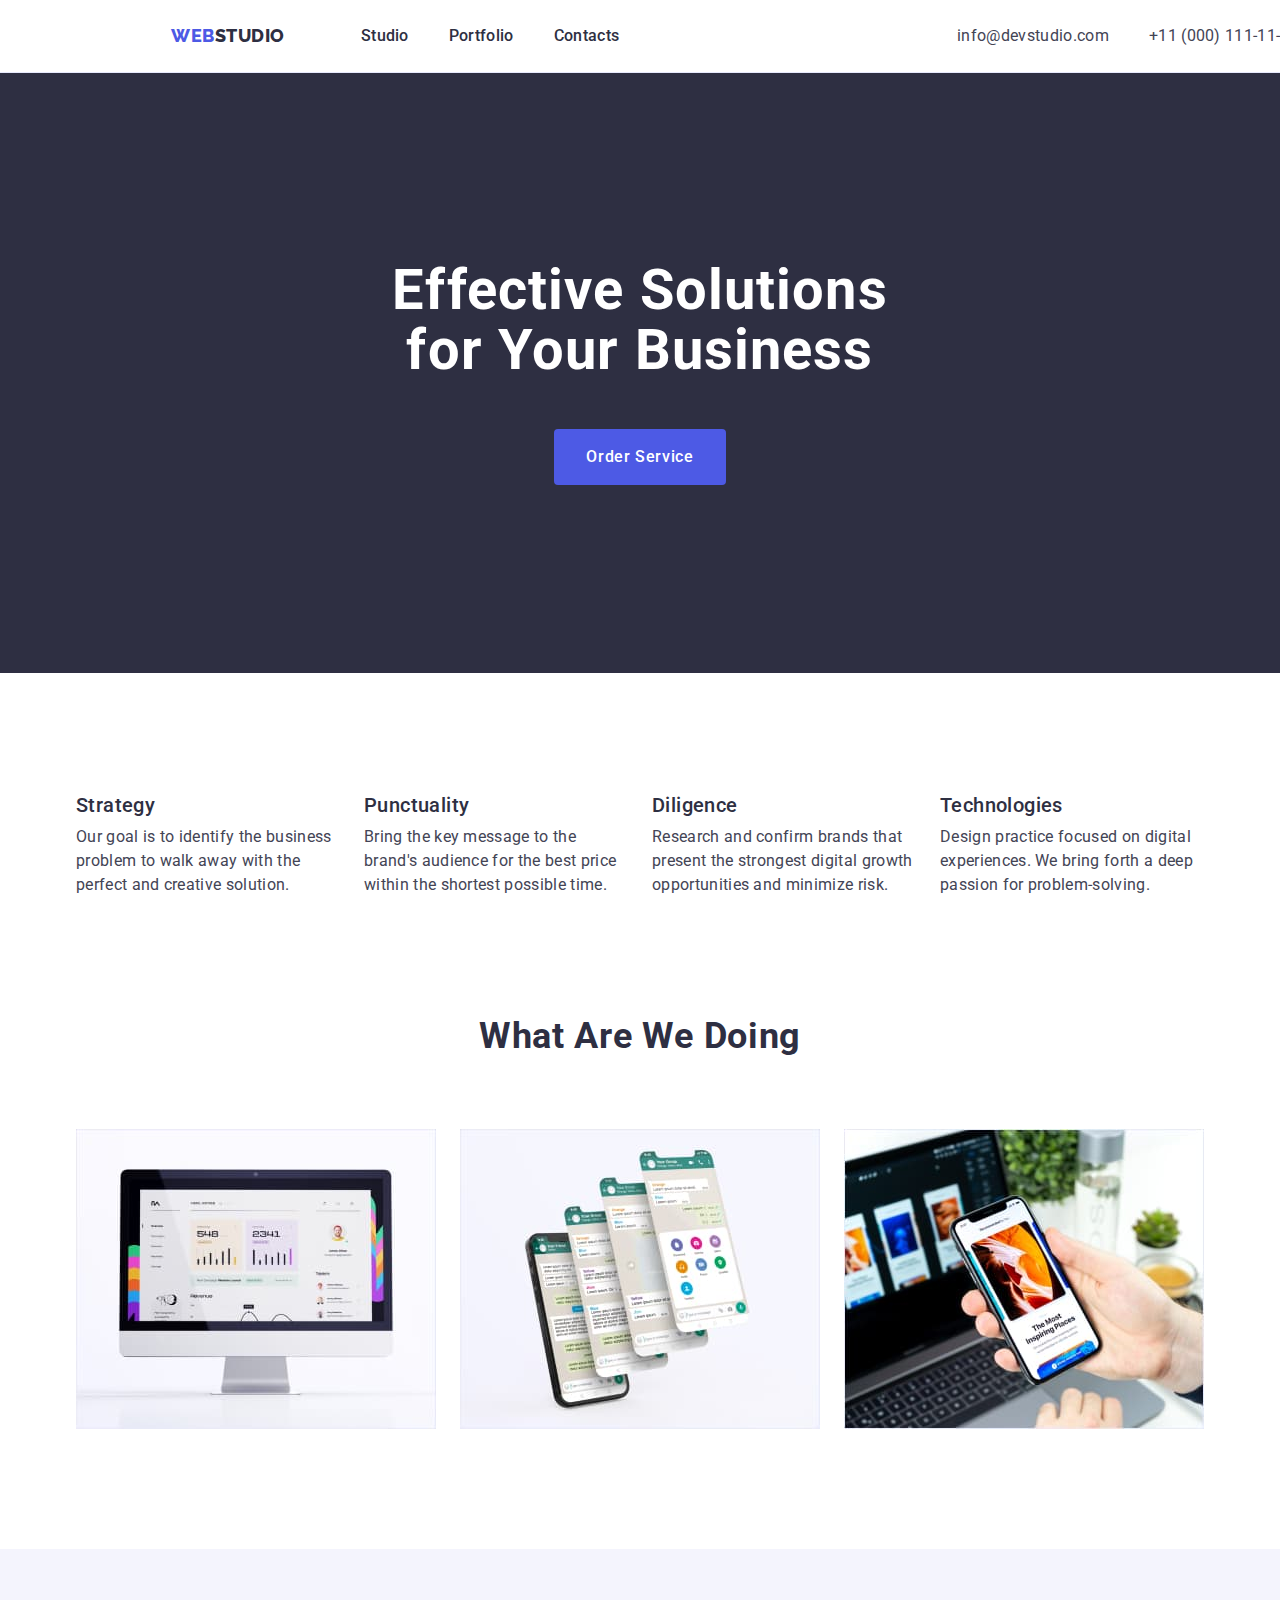
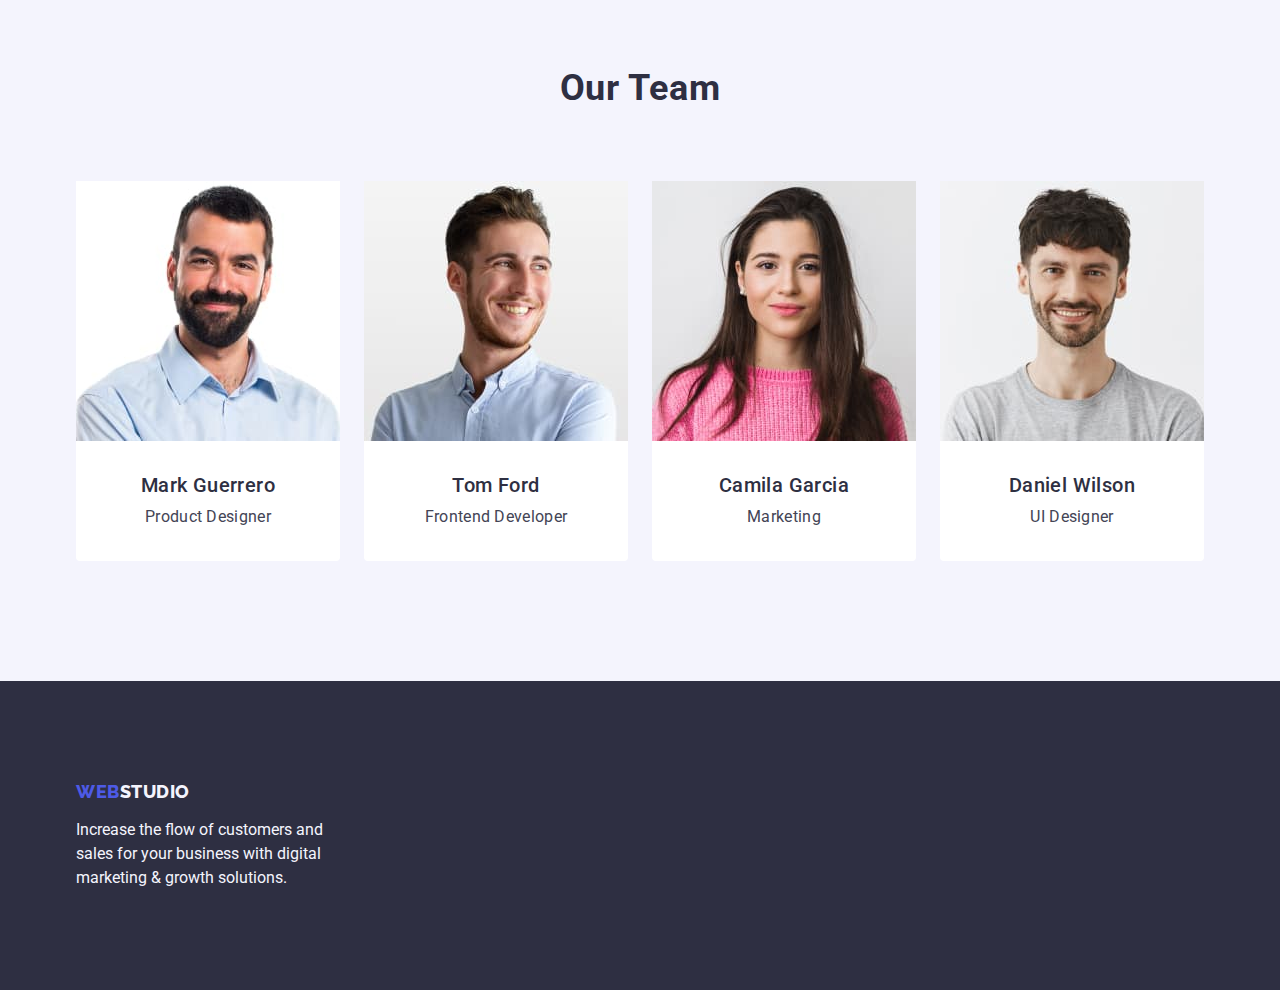
==== index.html @ b11b5cbe "Initial commit" ====
<!DOCTYPE html>
<html lang="en">
  <head>
    <meta charset="UTF-8" />
    <meta http-equiv="X-UA-Compatible" content="IE=edge" />
    <meta name="viewport" content="width=device-width, initial-scale=1.0" />
    <title>Studio</title>
    <link rel="stylesheet" href="https://cdnjs.cloudflare.com/ajax/libs/modern-normalize/1.0.0/modern-normalize.min.css" />
    <link rel="stylesheet" href="./css/styles.css" type="text/css" />
    <link rel="preconnect" href="https://fonts.googleapis.com" />
    <link rel="preconnect" href="https://fonts.gstatic.com" crossorigin />
    <link href="https://fonts.googleapis.com/css2?family=Roboto:wght@400;500;700;900&display=swap" rel="stylesheet" />
    <link rel="preconnect" href="https://fonts.googleapis.com" />
    <link rel="preconnect" href="https://fonts.gstatic.com" crossorigin />
    <link href="https://fonts.googleapis.com/css2?family=Raleway:wght@800&family=Roboto:wght@400;500;700;900&display=swap" rel="stylesheet" />
  </head>
  <body>
    <header class="header">
      <!-- Navigation -->
      <div class="container">
        <nav class="nav">
          <a class="logo link" href="index.html">Web<span class="logo-studio">Studio</span></a>
          <ul class="list">
            <li><a class="link" href="./index.html">Studio</a></li>
            <li><a class="link" href="./portfolio.html">Portfolio</a></li>
            <li><a class="link" href="">Contacts</a></li>
          </ul>
        </nav>
        <!-- Contacts -->
        <address class="address">
          <ul class="list">
            <li class="contacts-item"><a class="link" href="mailto:info@devstudio.com">info@devstudio.com</a></li>
            <li class="contacts-item"><a class="link" href="tel:+110001111111">+11 (000) 111-11-11</a></li>
          </ul>
        </address>
      </div>
    </header>
    <main>
      <!-- First section -->
      <section class="section section-business">
        <div class="container">
          <h1 class="title">Effective Solutions for Your Business</h1>
          <button type="button" class="btn">Order Service</button>
        </div>
      </section>
      <!-- Second section -->
      <section class="section section-features">
        <div class="container">
          <h2 hidden class="features">Our advantages</h2>
          <ul class="list">
            <li class="list-features-item">
              <h3 class="features">Strategy</h3>
              <p class="desc">Our goal is to identify the business problem to walk away with the perfect and creative solution.</p>
            </li>
            <li class="list-features-item">
              <h3 class="features">Punctuality</h3>
              <p class="desc">Bring the key message to the brand's audience for the best price within the shortest possible time.</p>
            </li>
            <li class="list-features-item">
              <h3 class="features">Diligence</h3>
              <p class="desc">Research and confirm brands that present the strongest digital growth opportunities and minimize risk.</p>
            </li>
            <li class="list-features-item">
              <h3 class="features">Technologies</h3>
              <p class="desc">Design practice focused on digital experiences. We bring forth a deep passion for problem-solving.</p>
            </li>
          </ul>
        </div>
      </section>
      <!-- Third section -->
      <section class="section section-activity">
        <div class="container">
          <h2 class="subtitle">What are we doing</h2>
          <ul class="list">
            <li class="list-image-item"><img src="./images/monitor.jpg" alt="monitor" width="360" height="300" /></li>
            <li class="list-image-item"><img src="./images/displays.jpg" alt="displays" width="360" height="300" /></li>
            <li class="list-image-item"><img src="./images/smartphone.jpg" alt="smartphone" width="360" height="300" /></li>
          </ul>
        </div>
      </section>
      <!-- Fourth section -->
      <section class="section section-team">
        <div class="container">
          <h2 class="subtitle">Our Team</h2>
          <ul class="list">
            <li class="list-team-item">
              <img src="./images/product-designer.jpg" alt="product designer" width="264" height="260" />
              <div class="team-container">
                <h3 class="person">Mark Guerrero</h3>
                <p class="specialization">Product Designer</p>
              </div>
            </li>
            <li class="list-team-item">
              <img src="./images/frontend-developer.jpg" alt="frontend developer" width="264" height="260" />
              <div class="team-container">
                <h3 class="person">Tom Ford</h3>
                <p class="specialization">Frontend Developer</p>
              </div>
            </li>
            <li class="list-team-item">
              <img src="./images/marketing.jpg" alt="marketing" width="264" height="260" />
              <div class="team-container">
                <h3 class="person">Camila Garcia</h3>
                <p class="specialization">Marketing</p>
              </div>
            </li>
            <li class="list-team-item">
              <img src="./images/ul-designer.jpg" alt="ul designer" width="264" height="260" />
              <div class="team-container">
                <h3 class="person">Daniel Wilson</h3>
                <p class="specialization">UI Designer</p>
              </div>
            </li>
          </ul>
        </div>
      </section>
    </main>
    <!-- Footer -->
    <footer class="footer">
      <div class="container">
        <a class="logo link" href="index.html">Web<span class="logo-studio-footer">Studio</span></a>
        <p class="text">Increase the flow of customers and sales for your business with digital marketing & growth solutions.</p>
      </div>
    </footer>
  </body>
</html>
---- css/styles.css ----
:root {
  --navy-blue: #2e2f42;
  --ocean: #404bbf;
  --white: #ffffff;
  --iris: #4d5ae5;
  --cloud: #f4f4fd;
  --slate: #434455;
  --green: #31d0aa;
  --lightslate: #8e8f99;
  --cornflower: #e7e9fc;
  --navy-blue-modal: #2e2f42;
  --grey: #2e2f42;
  --dairy: #fcfcfc;
}

body {
  font-family: Roboto, sans-serif;
  color: var(--slate);
  background-color: var(--white);
}
h1,
h2,
h3,
h4,
h5,
h6,
p {
  margin: 0;
}
img {
  display: block;
}
.visually-hidden {
  position: absolute;
  width: 1px;
  height: 1px;
  margin: -1px;
  border: 0;
  padding: 0;

  white-space: nowrap;
  clip-path: inset(100%);
  clip: rect(0 0 0 0);
  overflow: hidden;
}
.container {
  width: 1158px;
  margin: 0 auto;
  padding: 0 15px;
}

.section {
}

.header {
  padding: 24px 156px 24px 156px;
  border-bottom: 1px solid #e7e9fc;
}
.header .container {
  display: flex;
}

.link {
  text-decoration: none;
}
.list {
  list-style: none;
  display: flex;
  gap: 40px;
  padding: 0;
  margin: 0;
  
}
.section .list {
}
/* Navigation */
.nav {
  display: flex;
  align-items: center;
  margin-right: auto;
}
.logo {
  font-size: 18px;
  text-transform: uppercase;
  font-weight: 800;
  line-height: 1.17;
  font-family: 'Raleway', sans-serif;
  letter-spacing: 0.03em;
  color: var(--iris);
  text-decoration: none;
  margin-right: 76px;
}
.logo-studio {
  font-weight: 800;
  font-size: 18px;
  line-height: 1.16;
  color: var(--navy-blue);
}

.nav .list .link {
  font-weight: 500;
  line-height: 1.5;
  font-size: 16px;
  letter-spacing: 0.02em;
  color: var(--grey);
  text-decoration: none;
  padding: 24px 0;
}
.nav .link:focus {
  color: #404bbf;
}
.nav .link:hover {
  color: #404bbf;
}

/* Contacts */
.address {
  font-style: normal;
}
.address .list {
  list-style: none;
  text-decoration: none;
  line-height: 1.5;
  letter-spacing: 0.02em;
}
.contacts-item {
}
.address .link {
  font-size: 16px;
  color: var(--slate);
  font-style: normal;
}
.address .link:focus {
  color: #404bbf;
}
.address .link:hover {
  color: #404bbf;
}
/* First section */
.section {
}
.section-business {
  background-color: var(--navy-blue);
  padding: 188px 0px;
}

.section-business .container {
}

.title {
  color: var(--white);
  font-size: 56px;
  font-weight: 700;
  line-height: 1.07;
  text-align: center;
  letter-spacing: 0.02em;
  max-width: 496px;
  margin: 0 auto;
}

.btn {
  background-color: var(--iris);
  color: var(--white);
  font-size: 16px;
  font-weight: 500;
  line-height: 1.5;
  cursor: pointer;
  letter-spacing: 0.04em;
  font-family: 'Roboto', sans-serif;
  padding: 16px 32px;
  border: none;
  border-radius: 4px;
  display: block;
  margin: 0 auto;
  margin-top: 48px;
  min-width: 169px;
}
.btn:hover {
  background-color: #404bbf;
}
.btn:focus {
  background-color: #404bbf;
}
/* Second section */
.section-features {

  padding: 120px 0;
}
.section-features .list {
  gap: 24px;

}

.features {
  font-weight: 500;
  font-size: 20px;
  line-height: 1.2;
  letter-spacing: 0.02em;
  color: var(--navy-blue);
  margin-bottom: 8px;
}
.desc {
  font-size: 16px;
  line-height: 1.5;
  letter-spacing: 0.02em;
  color: var(--slate);
  width: 264px;
}
/* Third section */
.section-activity {
  padding-top: 0;
  padding-bottom: 120px;
}

.section-activity .container {
}
.section-activity .list {
  display: flex;
  gap: 24px;
}

.subtitle {
  font-weight: 700;
  font-size: 36px;
  line-height: 1.11;
  text-align: center;
  letter-spacing: 0.02em;
  text-transform: capitalize;
  color: var(--navy-blue);
  margin-bottom: 72px;
}
.list-image-item {
}
/* Fourth section */
.section-team {
  background-color: #f4f4fd;
  gap: 72px;
  padding: 120px 0;
}

.section-team .container {
}
.section-team .list {
  gap: 24px;
  
}
.list-team-item {
  background-color: #ffffff;
  border-radius: 0px 0px 4px 4px;
}
.team-container {
  padding: 32px 16px;
}
.person {
  font-weight: 500;
  font-size: 20px;
  line-height: 1.2;
  letter-spacing: 0.02em;
  color: var(--navy-blue);
  margin-bottom: 8px;
  text-align: center;
}
.specialization {
  font-size: 16px;
  line-height: 1.5;
  letter-spacing: 0.02em;
  color: var(--slate);
  text-align: center;
}

/* Footer */
.footer {
  background-color: var(--navy-blue);
  padding: 100px 0;
}
.footer .container {
  display: block;
}
.text {
  color: var(--cloud);
  font-size: 16px;
  line-height: 1.5;
  width: 264px;
}
.logo-footer {
  color: var(--cloud);
  text-transform: uppercase;
  font-weight: 800;
  font-size: 18px;
  line-height: 1.17;
  letter-spacing: 0.03em;
}
.logo-studio-footer {
  font-weight: 800;
  font-size: 18px;
  line-height: 1.17;
  color: var(--cloud);
}
.footer .logo {
  display: inline-block;
  margin-bottom: 16px;
}
/* Portfolio */
.section-portfolio .container {
  
}
.section-portfolio {
  padding: 96px 0 120px;
}
.category-filter {
  display: flex;
  justify-content: center;
  margin-bottom: 72px;
  gap: 24px;
 

}

.btn-filter {
  background-color: var(--cornflower);
  color: var(--iris);
  font-size: 16px;
  font-weight: 500;
  line-height: 1.5;
  cursor: pointer;
  font-family: 'Roboto', sans-serif;
  letter-spacing: 0.04em;
  background-color: var(--cloud);
  padding: 12px 24px;
  border: 1px solid #e7e9fc;
  border-radius: 4px;
}
.btn-filter:focus {
  background-color: #404bbf;
  color: #ffffff;
  border: 1px solid transparent;
}
.btn-filter:hover {
  background-color: #404bbf;
  color: #ffffff;
  border: 1px solid transparent;
}
.category-items {
  display: flex;
  flex-wrap: wrap;
  gap: 24px;
  align-items: center;
  row-gap: 48px;
}
.portfolio {
}
.portfolio-list-item {
  width: calc((100% - 48px) / 3);
}

.name {
  font-weight: 500;
  font-size: 20px;
  line-height: 1.2;
  letter-spacing: 0.02em;
  color: var(--navy-blue);
  margin-bottom: 8px;
}
.category {
  font-size: 16px;
  line-height: 1.5;
  letter-spacing: 0.02em;
  color: var(--slate);

}
.portfolio-list-item .container {
  padding: 32px 16px;
  border: 1px solid #e7e9fc;
  border-top: none;
  margin-bottom: 8px;
  width: auto;
}
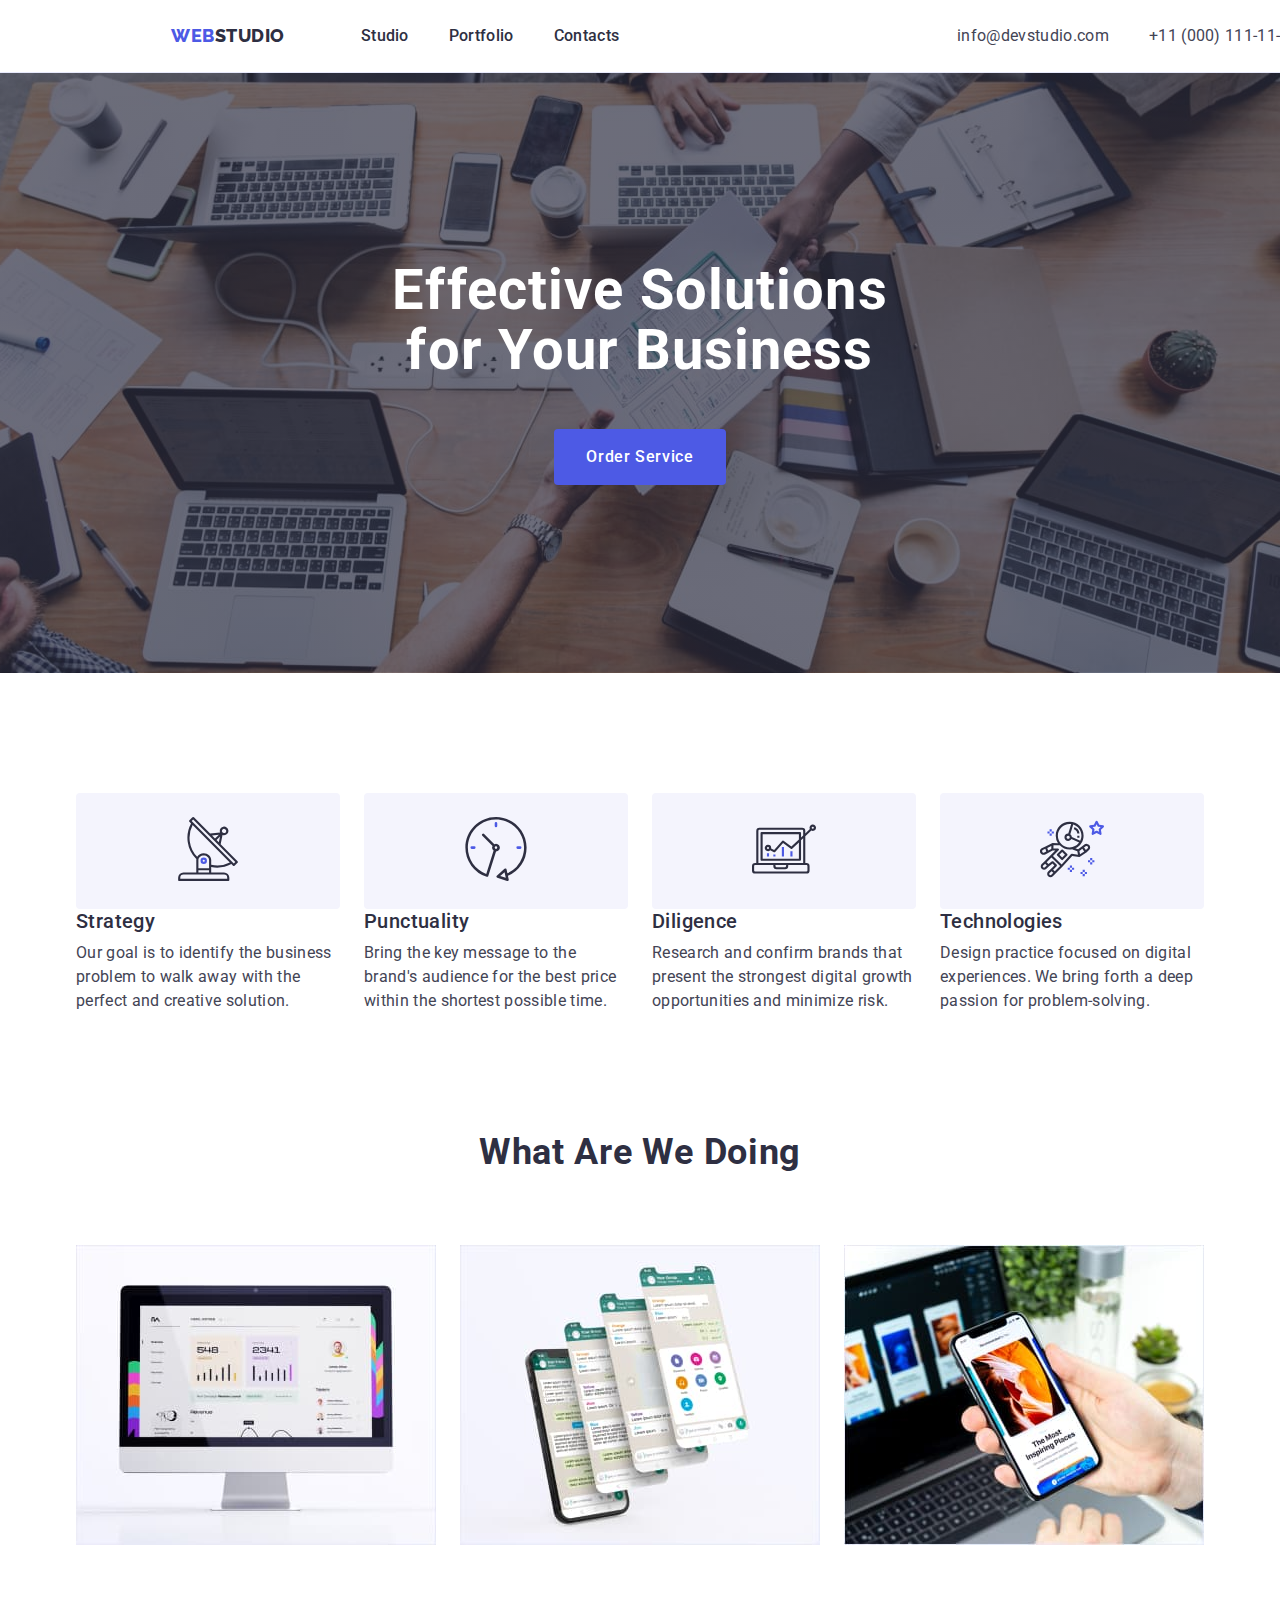
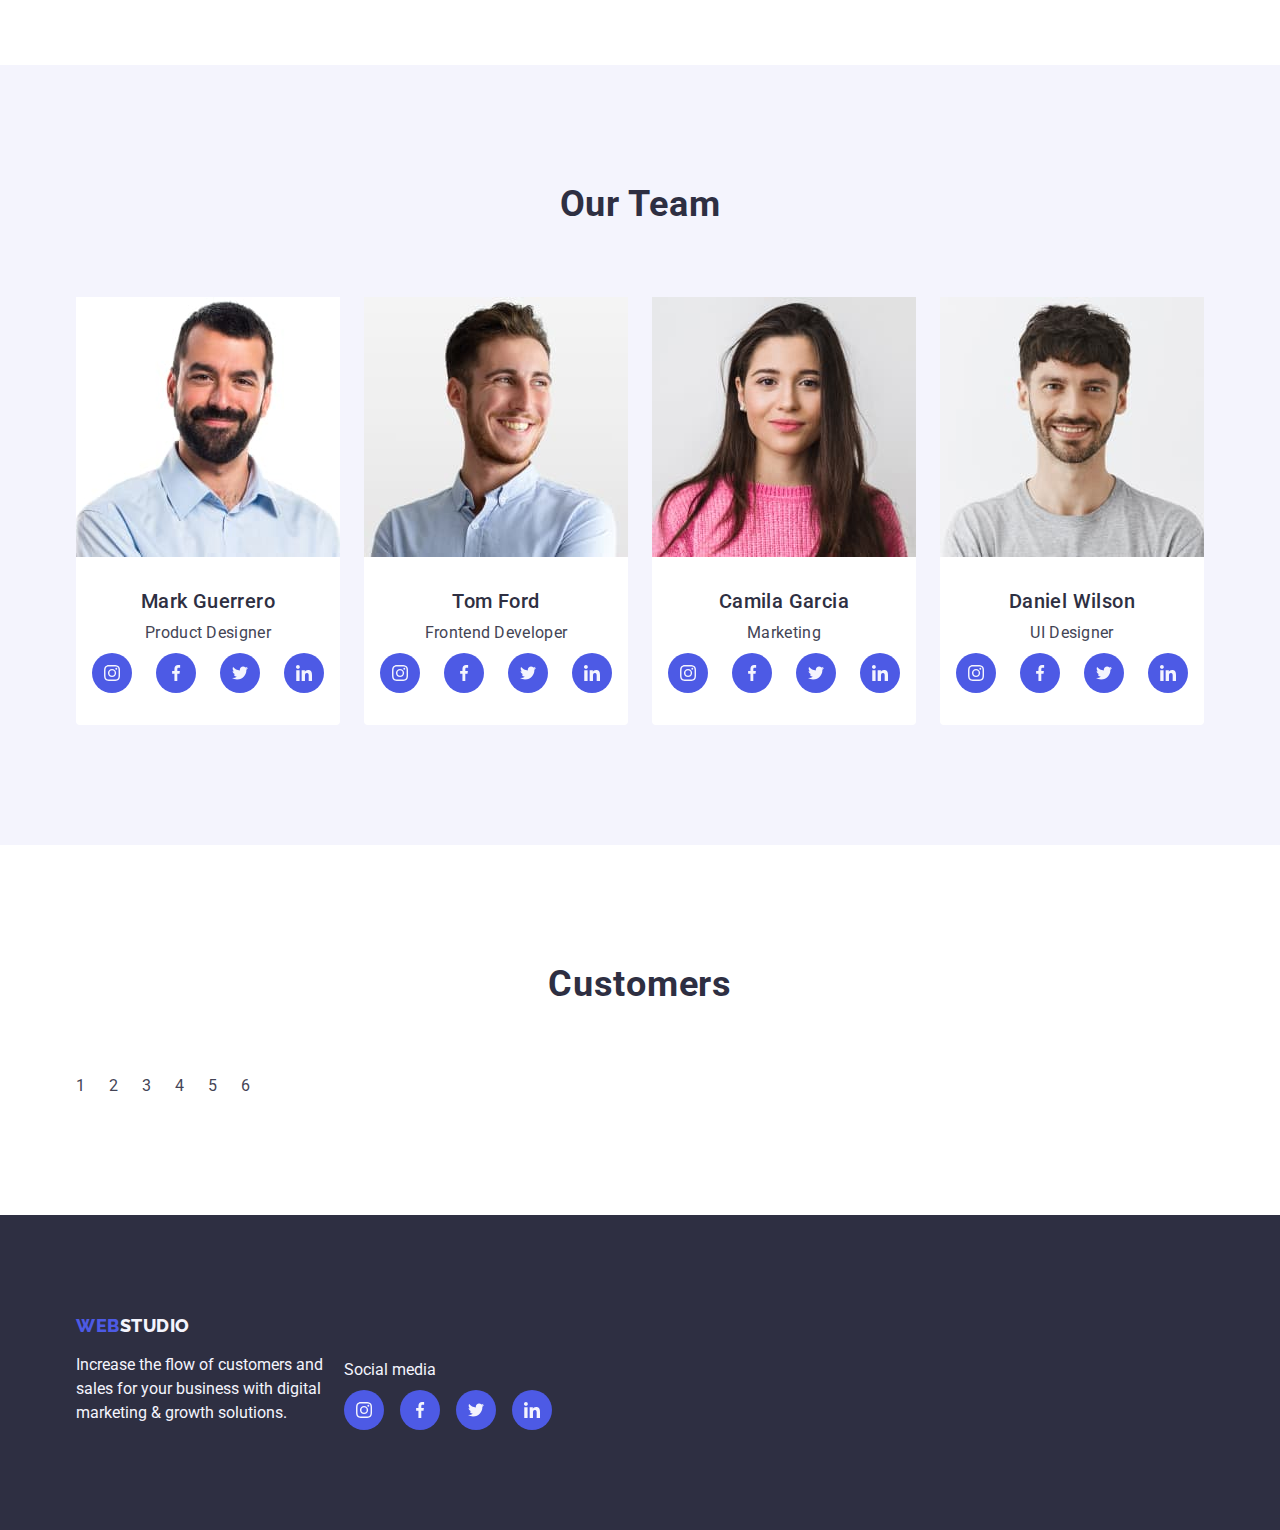
==== commit 034295a4: "new h/w" ====
--- a/index.html
+++ b/index.html
@@ -49,18 +49,38 @@
           <h2 hidden class="features">Our advantages</h2>
           <ul class="list">
             <li class="list-features-item">
+              <div class="container-icon">
+              <svg class="icon" width="64px" height="64px">
+                <use href="./images/icons.svg#icon-antenna"></use>
+              </svg>
+            </div>
               <h3 class="features">Strategy</h3>
               <p class="desc">Our goal is to identify the business problem to walk away with the perfect and creative solution.</p>
             </li>
             <li class="list-features-item">
+              <div class="container-icon">
+                <svg class="icon" width="64px" height="64px">
+                  <use href="./images/icons.svg#icon-clock"></use>
+                </svg>
+              </div>
               <h3 class="features">Punctuality</h3>
               <p class="desc">Bring the key message to the brand's audience for the best price within the shortest possible time.</p>
             </li>
             <li class="list-features-item">
+              <div class="container-icon">
+                <svg class="icon" width="64px" height="64px">
+                  <use href="./images/icons.svg#icon-diagram"></use>
+                </svg>
+              </div>
               <h3 class="features">Diligence</h3>
               <p class="desc">Research and confirm brands that present the strongest digital growth opportunities and minimize risk.</p>
             </li>
             <li class="list-features-item">
+              <div class="container-icon">
+                <svg class="icon" width="64px" height="64px">
+                  <use href="./images/icons.svg#icon-astronaut"></use>
+                </svg>
+              </div>
               <h3 class="features">Technologies</h3>
               <p class="desc">Design practice focused on digital experiences. We bring forth a deep passion for problem-solving.</p>
             </li>
@@ -88,6 +108,29 @@
               <div class="team-container">
                 <h3 class="person">Mark Guerrero</h3>
                 <p class="specialization">Product Designer</p>
+                <ul class="list">
+                  <li>
+                   <a class="icon-link" href=""><svg class="icon" width="16px" height="16px">
+                      <use href="./images/icons.svg#icon-instagram"></use>
+                    </svg></a>
+                  </li>
+                  <li>
+                    <a class="icon-link" href=""><svg class="icon" width="16px" height="16px">
+                       <use href="./images/icons.svg#icon-facebook"></use>
+                     </svg></a>
+                   </li>
+                   <li>
+                    <a class="icon-link" href=""><svg class="icon" width="16px" height="16px">
+                       <use href="./images/icons.svg#icon-twitter"></use>
+                     </svg></a>
+                   </li>
+                   <li>
+                    <a class="icon-link" href=""><svg class="icon" width="16px" height="16px">
+                       <use href="./images/icons.svg#icon-linkedin"></use>
+                     </svg></a>
+                   </li>
+                  </li>
+                </ul>
               </div>
             </li>
             <li class="list-team-item">
@@ -95,6 +138,29 @@
               <div class="team-container">
                 <h3 class="person">Tom Ford</h3>
                 <p class="specialization">Frontend Developer</p>
+                <ul class="list">
+                  <li>
+                   <a class="icon-link" href=""><svg class="icon" width="16px" height="16px">
+                      <use href="./images/icons.svg#icon-instagram"></use>
+                    </svg></a>
+                  </li>
+                  <li>
+                    <a class="icon-link" href=""><svg class="icon" width="16px" height="16px">
+                       <use href="./images/icons.svg#icon-facebook"></use>
+                     </svg></a>
+                   </li>
+                   <li>
+                    <a class="icon-link" href=""><svg class="icon" width="16px" height="16px">
+                       <use href="./images/icons.svg#icon-twitter"></use>
+                     </svg></a>
+                   </li>
+                   <li>
+                    <a class="icon-link" href=""><svg class="icon" width="16px" height="16px">
+                       <use href="./images/icons.svg#icon-linkedin"></use>
+                     </svg></a>
+                   </li>
+                  </li>
+                </ul>
               </div>
             </li>
             <li class="list-team-item">
@@ -102,6 +168,28 @@
               <div class="team-container">
                 <h3 class="person">Camila Garcia</h3>
                 <p class="specialization">Marketing</p>
+                <ul class="list">
+                  <li>
+                   <a class="icon-link" href=""><svg class="icon" width="16px" height="16px">
+                      <use href="./images/icons.svg#icon-instagram"></use>
+                    </svg></a>
+                  </li>
+                  <li>
+                    <a class="icon-link" href=""><svg class="icon" width="16px" height="16px">
+                       <use href="./images/icons.svg#icon-facebook"></use>
+                     </svg></a>
+                   </li>
+                   <li>
+                    <a class="icon-link" href=""><svg class="icon" width="16px" height="16px">
+                       <use href="./images/icons.svg#icon-twitter"></use>
+                     </svg></a>
+                   </li>
+                   <li>
+                    <a class="icon-link" href=""><svg class="icon" width="16px" height="16px">
+                       <use href="./images/icons.svg#icon-linkedin"></use>
+                     </svg></a>
+                   </li>
+                </ul>
               </div>
             </li>
             <li class="list-team-item">
@@ -109,8 +197,45 @@
               <div class="team-container">
                 <h3 class="person">Daniel Wilson</h3>
                 <p class="specialization">UI Designer</p>
-              </div>
-            </li>
+                <ul class="list">
+                  <li>
+                   <a class="icon-link" href=""><svg class="icon" width="16px" height="16px">
+                      <use href="./images/icons.svg#icon-instagram"></use>
+                    </svg></a>
+                  </li>
+                  <li>
+                    <a class="icon-link" href=""><svg class="icon" width="16px" height="16px">
+                       <use href="./images/icons.svg#icon-facebook"></use>
+                     </svg></a>
+                   </li>
+                   <li>
+                    <a class="icon-link" href=""><svg class="icon" width="16px" height="16px">
+                       <use href="./images/icons.svg#icon-twitter"></use>
+                     </svg></a>
+                   </li>
+                   <li>
+                    <a class="icon-link" href=""><svg class="icon" width="16px" height="16px">
+                       <use href="./images/icons.svg#icon-linkedin"></use>
+                     </svg></a>
+                   </li>
+                  </li>
+                </ul>
+              </div>
+            </li>
+          </ul>
+        </div>
+      </section>
+      <!-- Fifth section -->
+      <section class="section section-customers">
+        <div class="container">
+          <h2 class="subtitle">Customers</h2>
+          <ul class="list">
+            <li>1</li>
+            <li>2</li>
+            <li>3</li>
+            <li>4</li>
+            <li>5</li>
+            <li>6</li>
           </ul>
         </div>
       </section>
@@ -118,8 +243,37 @@
     <!-- Footer -->
     <footer class="footer">
       <div class="container">
-        <a class="logo link" href="index.html">Web<span class="logo-studio-footer">Studio</span></a>
+        <div class="test">
+          <a class="logo link" href="index.html">Web<span class="logo-studio-footer">Studio</span></a>
         <p class="text">Increase the flow of customers and sales for your business with digital marketing & growth solutions.</p>
+        </div>
+        <div class="test">
+          <p class="text">Social media</p>
+          <ul class="list">
+            <li>
+             <a class="icon-link" href=""><svg class="icon" width="16px" height="16px">
+                <use href="./images/icons.svg#icon-instagram"></use>
+              </svg></a>
+            </li>
+            <li>
+              <a class="icon-link" href=""><svg class="icon" width="16px" height="16px">
+                 <use href="./images/icons.svg#icon-facebook"></use>
+               </svg></a>
+             </li>
+             <li>
+              <a class="icon-link" href=""><svg class="icon" width="16px" height="16px">
+                 <use href="./images/icons.svg#icon-twitter"></use>
+               </svg></a>
+             </li>
+             <li>
+              <a class="icon-link" href=""><svg class="icon" width="16px" height="16px">
+                 <use href="./images/icons.svg#icon-linkedin"></use>
+               </svg></a>
+             </li>
+            </li>
+          </ul>
+        </div>
+        
       </div>
     </footer>
   </body>
--- a/css/styles.css
+++ b/css/styles.css
@@ -69,8 +69,12 @@
   gap: 40px;
   padding: 0;
   margin: 0;
-  
-}
+}
+.team-container .list {
+  display: flex;
+  gap: 24px;
+}
+
 .section .list {
 }
 /* Navigation */
@@ -142,6 +146,13 @@
 .section-business {
   background-color: var(--navy-blue);
   padding: 188px 0px;
+  max-width: 1440px;
+  margin-left: auto;
+  margin-right: auto;
+  background-image: linear-gradient(to right, rgba(46, 47, 66, 0.7), rgba(46, 47, 66, 0.7)), url(../images/people-office.jpg);
+  background-repeat: no-repeat;
+  background-position: center;
+  background-size: cover;
 }
 
 .section-business .container {
@@ -183,12 +194,10 @@
 }
 /* Second section */
 .section-features {
-
   padding: 120px 0;
 }
 .section-features .list {
   gap: 24px;
-
 }
 
 .features {
@@ -215,7 +224,6 @@
 .section-activity .container {
 }
 .section-activity .list {
-  display: flex;
   gap: 24px;
 }
 
@@ -242,7 +250,6 @@
 }
 .section-team .list {
   gap: 24px;
-  
 }
 .list-team-item {
   background-color: #ffffff;
@@ -300,9 +307,16 @@
   display: inline-block;
   margin-bottom: 16px;
 }
+
+/* Fifth section */
+.section-customers {
+  padding: 120px 0;
+}
+.section-customers .list {
+  gap: 24px;
+}
 /* Portfolio */
 .section-portfolio .container {
-  
 }
 .section-portfolio {
   padding: 96px 0 120px;
@@ -312,8 +326,6 @@
   justify-content: center;
   margin-bottom: 72px;
   gap: 24px;
- 
-
 }
 
 .btn-filter {
@@ -366,7 +378,6 @@
   line-height: 1.5;
   letter-spacing: 0.02em;
   color: var(--slate);
-
 }
 .portfolio-list-item .container {
   padding: 32px 16px;
@@ -375,3 +386,33 @@
   margin-bottom: 8px;
   width: auto;
 }
+/* SVG */
+.icon-link {
+  width: 40px;
+  height: 40px;
+  border-radius: 50%;
+  background-color: #4d5ae5;
+  padding: 12px 12px;
+  display: block;
+  margin-top: 8px;
+  
+}
+
+.icon-link:hover {
+  background-color: #31d0aa;
+}
+.list-features-item .icon {
+}
+.container-icon {
+  background-color: #f4f4fd;
+  padding: 24px 100px;
+  border-radius: 4px;
+}
+.test {
+  display: inline-block;
+}
+.list .icon-link {
+}
+.test .list {
+  gap: 16px;
+}
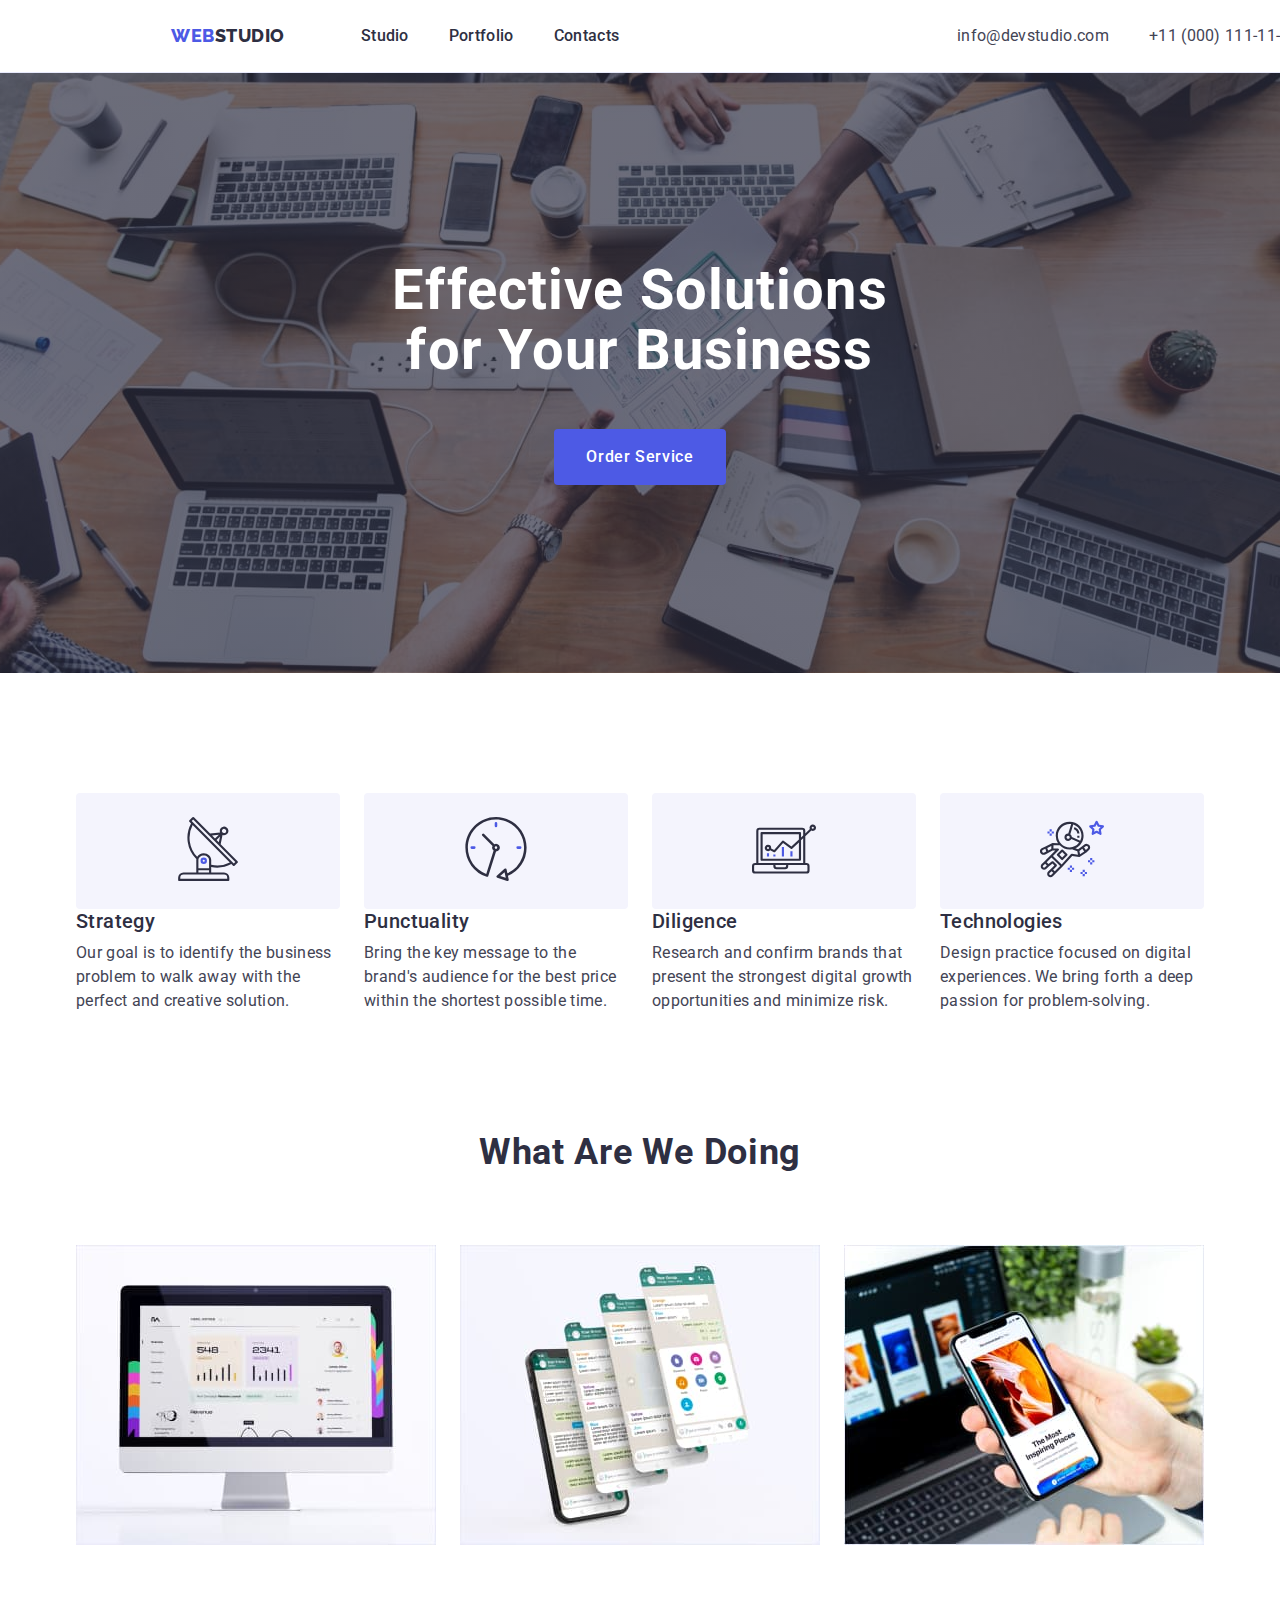
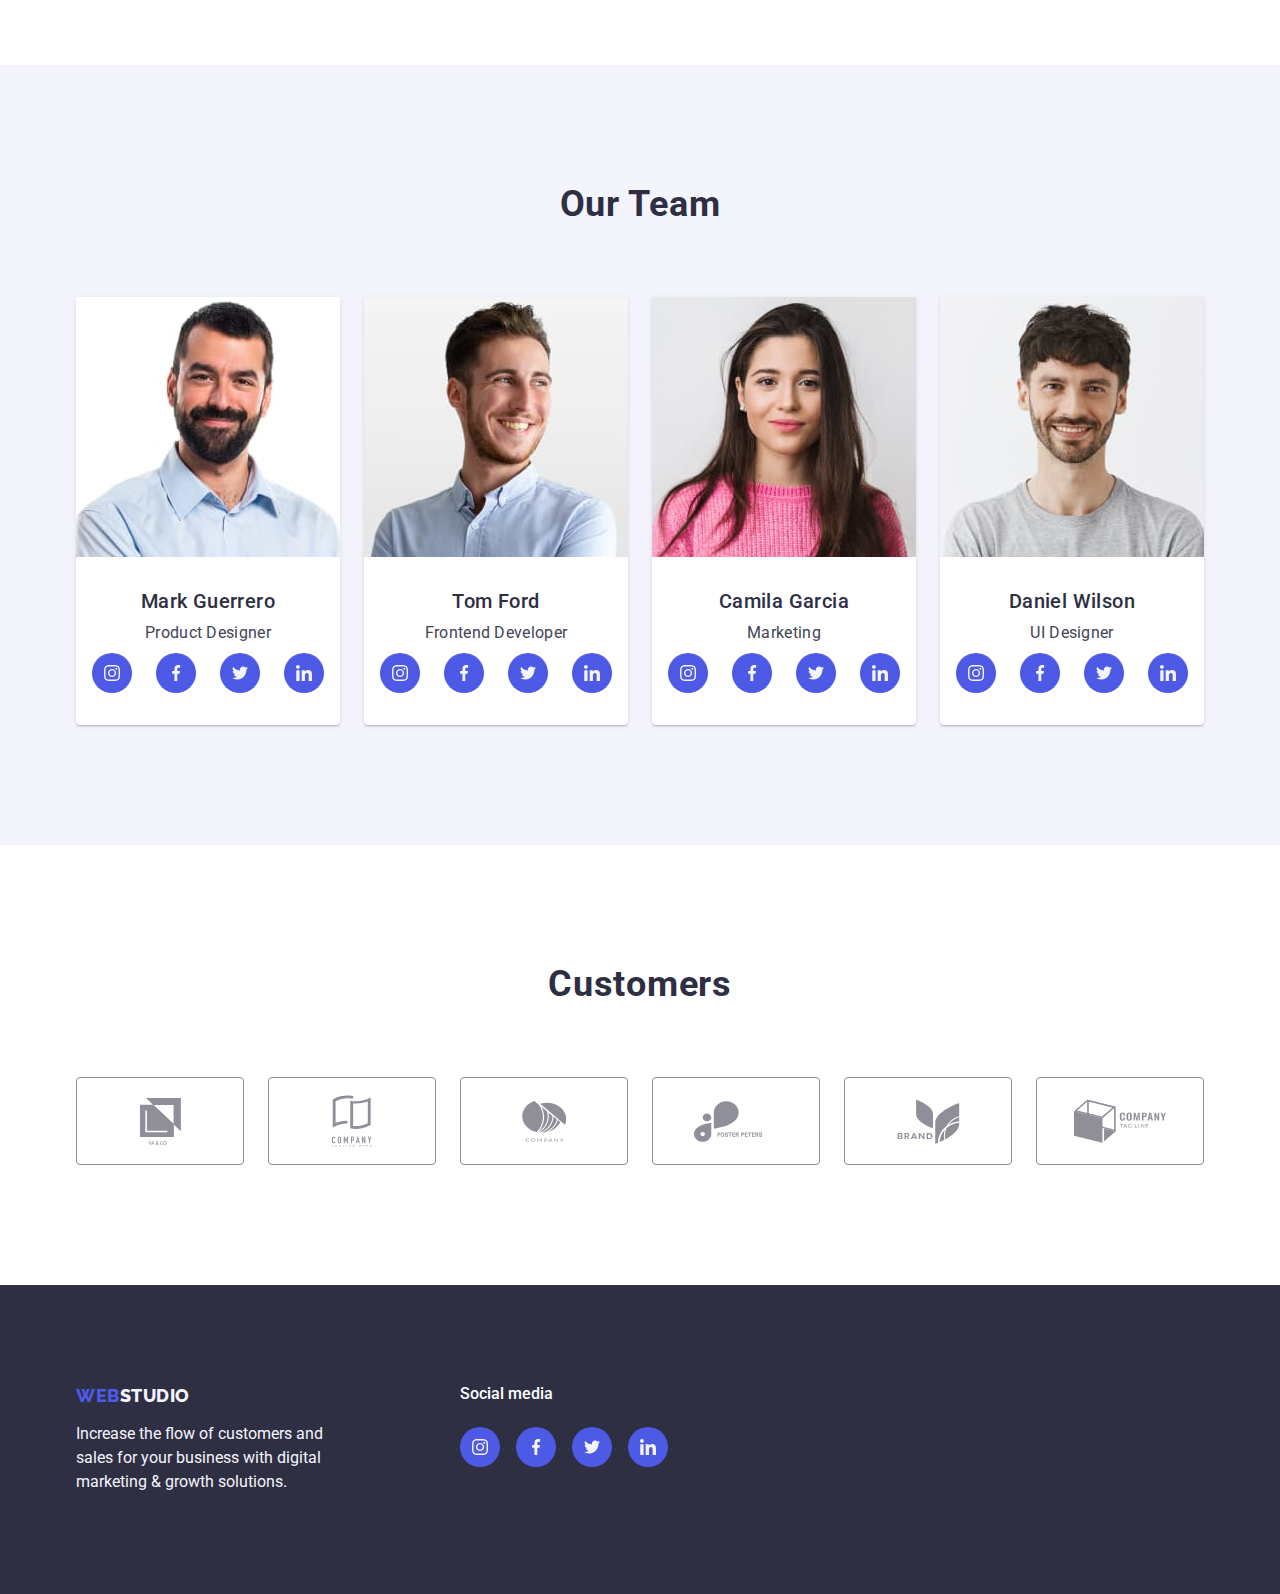
==== commit f76587c9: "finish" ====
--- a/index.html
+++ b/index.html
@@ -50,10 +50,10 @@
           <ul class="list">
             <li class="list-features-item">
               <div class="container-icon">
-              <svg class="icon" width="64px" height="64px">
-                <use href="./images/icons.svg#icon-antenna"></use>
-              </svg>
-            </div>
+                <svg class="icon" width="64px" height="64px">
+                  <use href="./images/icons.svg#icon-antenna"></use>
+                </svg>
+              </div>
               <h3 class="features">Strategy</h3>
               <p class="desc">Our goal is to identify the business problem to walk away with the perfect and creative solution.</p>
             </li>
@@ -110,25 +110,28 @@
                 <p class="specialization">Product Designer</p>
                 <ul class="list">
                   <li>
-                   <a class="icon-link" href=""><svg class="icon" width="16px" height="16px">
-                      <use href="./images/icons.svg#icon-instagram"></use>
-                    </svg></a>
-                  </li>
-                  <li>
-                    <a class="icon-link" href=""><svg class="icon" width="16px" height="16px">
-                       <use href="./images/icons.svg#icon-facebook"></use>
-                     </svg></a>
-                   </li>
-                   <li>
-                    <a class="icon-link" href=""><svg class="icon" width="16px" height="16px">
-                       <use href="./images/icons.svg#icon-twitter"></use>
-                     </svg></a>
-                   </li>
-                   <li>
-                    <a class="icon-link" href=""><svg class="icon" width="16px" height="16px">
-                       <use href="./images/icons.svg#icon-linkedin"></use>
-                     </svg></a>
-                   </li>
+                    <a class="icon-link" href=""
+                      ><svg class="icon" width="16px" height="16px">
+                        <use href="./images/icons.svg#icon-instagram"></use></svg>
+                      </a>
+                  </li>
+                  <li>
+                    <a class="icon-link" href=""
+                      ><svg class="icon" width="16px" height="16px">
+                        <use href="./images/icons.svg#icon-facebook"></use></svg>
+                      </a>
+                  </li>
+                  <li>
+                    <a class="icon-link" href=""
+                      ><svg class="icon" width="16px" height="16px">
+                        <use href="./images/icons.svg#icon-twitter"></use>
+                        </svg></a>
+                  </li>
+                  <li>
+                    <a class="icon-link" href=""
+                      ><svg class="icon" width="16px" height="16px">
+                        <use href="./images/icons.svg#icon-linkedin"></use></svg>
+                      </a>
                   </li>
                 </ul>
               </div>
@@ -140,25 +143,28 @@
                 <p class="specialization">Frontend Developer</p>
                 <ul class="list">
                   <li>
-                   <a class="icon-link" href=""><svg class="icon" width="16px" height="16px">
-                      <use href="./images/icons.svg#icon-instagram"></use>
-                    </svg></a>
-                  </li>
-                  <li>
-                    <a class="icon-link" href=""><svg class="icon" width="16px" height="16px">
-                       <use href="./images/icons.svg#icon-facebook"></use>
-                     </svg></a>
-                   </li>
-                   <li>
-                    <a class="icon-link" href=""><svg class="icon" width="16px" height="16px">
-                       <use href="./images/icons.svg#icon-twitter"></use>
-                     </svg></a>
-                   </li>
-                   <li>
-                    <a class="icon-link" href=""><svg class="icon" width="16px" height="16px">
-                       <use href="./images/icons.svg#icon-linkedin"></use>
-                     </svg></a>
-                   </li>
+                    <a class="icon-link" href=""
+                      ><svg class="icon" width="16px" height="16px">
+                        <use href="./images/icons.svg#icon-instagram"></use></svg>
+                      </a>
+                  </li>
+                  <li>
+                    <a class="icon-link" href=""
+                      ><svg class="icon" width="16px" height="16px">
+                        <use href="./images/icons.svg#icon-facebook"></use></svg>
+                      </a>
+                  </li>
+                  <li>
+                    <a class="icon-link" href=""
+                      ><svg class="icon" width="16px" height="16px">
+                        <use href="./images/icons.svg#icon-twitter"></use></svg>
+                      </a>
+                  </li>
+                  <li>
+                    <a class="icon-link" href=""
+                      ><svg class="icon" width="16px" height="16px">
+                        <use href="./images/icons.svg#icon-linkedin"></use></svg>
+                      </a>
                   </li>
                 </ul>
               </div>
@@ -170,25 +176,28 @@
                 <p class="specialization">Marketing</p>
                 <ul class="list">
                   <li>
-                   <a class="icon-link" href=""><svg class="icon" width="16px" height="16px">
-                      <use href="./images/icons.svg#icon-instagram"></use>
-                    </svg></a>
-                  </li>
-                  <li>
-                    <a class="icon-link" href=""><svg class="icon" width="16px" height="16px">
-                       <use href="./images/icons.svg#icon-facebook"></use>
-                     </svg></a>
-                   </li>
-                   <li>
-                    <a class="icon-link" href=""><svg class="icon" width="16px" height="16px">
-                       <use href="./images/icons.svg#icon-twitter"></use>
-                     </svg></a>
-                   </li>
-                   <li>
-                    <a class="icon-link" href=""><svg class="icon" width="16px" height="16px">
-                       <use href="./images/icons.svg#icon-linkedin"></use>
-                     </svg></a>
-                   </li>
+                    <a class="icon-link" href=""
+                      ><svg class="icon" width="16px" height="16px">
+                        <use href="./images/icons.svg#icon-instagram"></use></svg>
+                      </a>
+                  </li>
+                  <li>
+                    <a class="icon-link" href=""
+                      ><svg class="icon" width="16px" height="16px">
+                        <use href="./images/icons.svg#icon-facebook"></use></svg></a>
+                  </li>
+                  <li>
+                    <a class="icon-link" href=""
+                      ><svg class="icon" width="16px" height="16px">
+                        <use href="./images/icons.svg#icon-twitter"></use></svg>
+                      </a>
+                  </li>
+                  <li>
+                    <a class="icon-link" href=""
+                      ><svg class="icon" width="16px" height="16px">
+                        <use href="./images/icons.svg#icon-linkedin"></use></svg>
+                      </a>
+                  </li>
                 </ul>
               </div>
             </li>
@@ -199,25 +208,28 @@
                 <p class="specialization">UI Designer</p>
                 <ul class="list">
                   <li>
-                   <a class="icon-link" href=""><svg class="icon" width="16px" height="16px">
-                      <use href="./images/icons.svg#icon-instagram"></use>
-                    </svg></a>
-                  </li>
-                  <li>
-                    <a class="icon-link" href=""><svg class="icon" width="16px" height="16px">
-                       <use href="./images/icons.svg#icon-facebook"></use>
-                     </svg></a>
-                   </li>
-                   <li>
-                    <a class="icon-link" href=""><svg class="icon" width="16px" height="16px">
-                       <use href="./images/icons.svg#icon-twitter"></use>
-                     </svg></a>
-                   </li>
-                   <li>
-                    <a class="icon-link" href=""><svg class="icon" width="16px" height="16px">
-                       <use href="./images/icons.svg#icon-linkedin"></use>
-                     </svg></a>
-                   </li>
+                    <a class="icon-link" href=""
+                      ><svg class="icon" width="16px" height="16px">
+                        <use href="./images/icons.svg#icon-instagram"></use></svg>
+                      </a>
+                  </li>
+                  <li>
+                    <a class="icon-link" href=""
+                      ><svg class="icon" width="16px" height="16px">
+                        <use href="./images/icons.svg#icon-facebook"></use></svg>
+                      </a>
+                  </li>
+                  <li>
+                    <a class="icon-link" href=""
+                      ><svg class="icon" width="16px" height="16px">
+                        <use href="./images/icons.svg#icon-twitter"></use></svg>
+                      </a>
+                  </li>
+                  <li>
+                    <a class="icon-link" href=""
+                      ><svg class="icon" width="16px" height="16px">
+                        <use href="./images/icons.svg#icon-linkedin"></use></svg>
+                      </a>
                   </li>
                 </ul>
               </div>
@@ -230,12 +242,48 @@
         <div class="container">
           <h2 class="subtitle">Customers</h2>
           <ul class="list">
-            <li>1</li>
-            <li>2</li>
-            <li>3</li>
-            <li>4</li>
-            <li>5</li>
-            <li>6</li>
+            <li class="icon-list-customers">
+              <a class="icon-link-customers" href="">
+                <svg class="icon-customers" width="41px" height="46.97px">
+                  <use href="./images/icons.svg#icon-yaco"></use>
+                </svg>
+              </a>
+            </li>
+            <li class="icon-list-customers">
+              <a class="icon-link-customers" href="">
+                <svg class="icon-customers" width="40px" height="52px">
+                  <use href="./images/icons.svg#icon-tagline-here"></use>
+                </svg>
+              </a>
+            </li>
+            <li class="icon-list-customers">
+              <a class="icon-link-customers" href="">
+                <svg class="icon-customers" width="44px" height="41px">
+                  <use href="./images/icons.svg#icon-company"></use>
+                </svg>
+              </a>
+            </li>
+            <li class="icon-list-customers">
+              <a class="icon-link-customers" href="">
+                <svg class="icon-customers" width="84px" height="41px">
+                  <use href="./images/icons.svg#icon-fosterpeters"></use>
+                </svg>
+              </a>
+            </li>
+            <li class="icon-list-customers">
+              <a class="icon-link-customers" href="">
+                <svg class="icon-customers" width="63px" height="45px">
+                  <use href="./images/icons.svg#icon-brand"></use>
+                </svg>
+              </a>
+            </li>
+            <li class="icon-list-customers">
+              <a class="icon-link-customers" href="">
+                <svg class="icon-customers" width="94px" height="44px">
+                  <use href="./images/icons.svg#icon-tag-line"></use>
+                </svg>
+              </a>
+            </li>
           </ul>
         </div>
       </section>
@@ -243,37 +291,39 @@
     <!-- Footer -->
     <footer class="footer">
       <div class="container">
-        <div class="test">
+        <div>
           <a class="logo link" href="index.html">Web<span class="logo-studio-footer">Studio</span></a>
-        <p class="text">Increase the flow of customers and sales for your business with digital marketing & growth solutions.</p>
-        </div>
-        <div class="test">
-          <p class="text">Social media</p>
-          <ul class="list">
-            <li>
-             <a class="icon-link" href=""><svg class="icon" width="16px" height="16px">
-                <use href="./images/icons.svg#icon-instagram"></use>
-              </svg></a>
-            </li>
-            <li>
-              <a class="icon-link" href=""><svg class="icon" width="16px" height="16px">
-                 <use href="./images/icons.svg#icon-facebook"></use>
-               </svg></a>
-             </li>
-             <li>
-              <a class="icon-link" href=""><svg class="icon" width="16px" height="16px">
-                 <use href="./images/icons.svg#icon-twitter"></use>
-               </svg></a>
-             </li>
-             <li>
-              <a class="icon-link" href=""><svg class="icon" width="16px" height="16px">
-                 <use href="./images/icons.svg#icon-linkedin"></use>
-               </svg></a>
-             </li>
-            </li>
-          </ul>
-        </div>
-        
+          <p class="text">Increase the flow of customers and sales for your business with digital marketing & growth solutions.</p>
+        </div>
+        <div class="social">
+          <h4 class="subtitle-social">Social media</h4>
+          <ul class="list">
+            <li class="list-icon-footer">
+              <a class="icon-link" href=""
+                ><svg class="icon" width="16px" height="16px">
+                  <use href="./images/icons.svg#icon-instagram"></use></svg>
+                </a>
+            </li>
+            <li class="list-icon-footer">
+              <a class="icon-link" href=""
+                ><svg class="icon" width="16px" height="16px">
+                  <use href="./images/icons.svg#icon-facebook"></use></svg>
+                </a>
+            </li>
+            <li class="list-icon-footer">
+              <a class="icon-link" href=""
+                ><svg class="icon" width="16px" height="16px">
+                  <use href="./images/icons.svg#icon-twitter"></use></svg>
+                </a>
+            </li>
+            <li class="list-icon-footer">
+              <a class="icon-link" href=""
+                ><svg class="icon" width="16px" height="16px">
+                  <use href="./images/icons.svg#icon-linkedin"></use></svg>
+                </a>
+            </li>
+          </ul>
+        </div>
       </div>
     </footer>
   </body>
--- a/css/styles.css
+++ b/css/styles.css
@@ -249,11 +249,14 @@
 .section-team .container {
 }
 .section-team .list {
+  
   gap: 24px;
 }
 .list-team-item {
   background-color: #ffffff;
   border-radius: 0px 0px 4px 4px;
+  box-shadow: 0px 1px 6px rgba(46, 47, 66, 0.08), 0px 1px 1px rgba(46, 47, 66, 0.16), 0px 2px 1px rgba(46, 47, 66, 0.08);
+  
 }
 .team-container {
   padding: 32px 16px;
@@ -281,7 +284,7 @@
   padding: 100px 0;
 }
 .footer .container {
-  display: block;
+  display: flex;
 }
 .text {
   color: var(--cloud);
@@ -315,6 +318,7 @@
 .section-customers .list {
   gap: 24px;
 }
+
 /* Portfolio */
 .section-portfolio .container {
 }
@@ -363,6 +367,7 @@
 }
 .portfolio-list-item {
   width: calc((100% - 48px) / 3);
+  
 }
 
 .name {
@@ -395,10 +400,11 @@
   padding: 12px 12px;
   display: block;
   margin-top: 8px;
-  
-}
-
-.icon-link:hover {
+}
+.icon-link:hover{
+  background-color: #404bbf;
+}
+.list-icon-footer .icon-link:hover {
   background-color: #31d0aa;
 }
 .list-features-item .icon {
@@ -408,11 +414,45 @@
   padding: 24px 100px;
   border-radius: 4px;
 }
-.test {
-  display: inline-block;
+
+.social {
+  margin-left: 120px;
 }
 .list .icon-link {
 }
-.test .list {
+.social .list {
   gap: 16px;
 }
+.subtitle-social {
+  font-weight: 500;
+  color: #ffffff;
+  margin-bottom: 16px;
+}
+.icon-list-customers {
+  width: 168px;
+  height: 88px;
+  display: flex;
+  align-items: center;
+  justify-content: center;
+}
+.icon-link-customers{
+  width: 100%;
+  height: 100%;
+  border: 1px solid var(--lightslate);
+  border-radius: 4px;
+  display: flex;
+  align-items: center;
+  justify-content: center;
+
+}
+.icon-link-customers:hover .icon-customers{
+  fill: #404bbf;
+}
+.icon-customers{
+  fill: #8e8f99;
+}
+.icon-link-customers:hover {
+  border: 1px solid var(--ocean);
+}
+
+
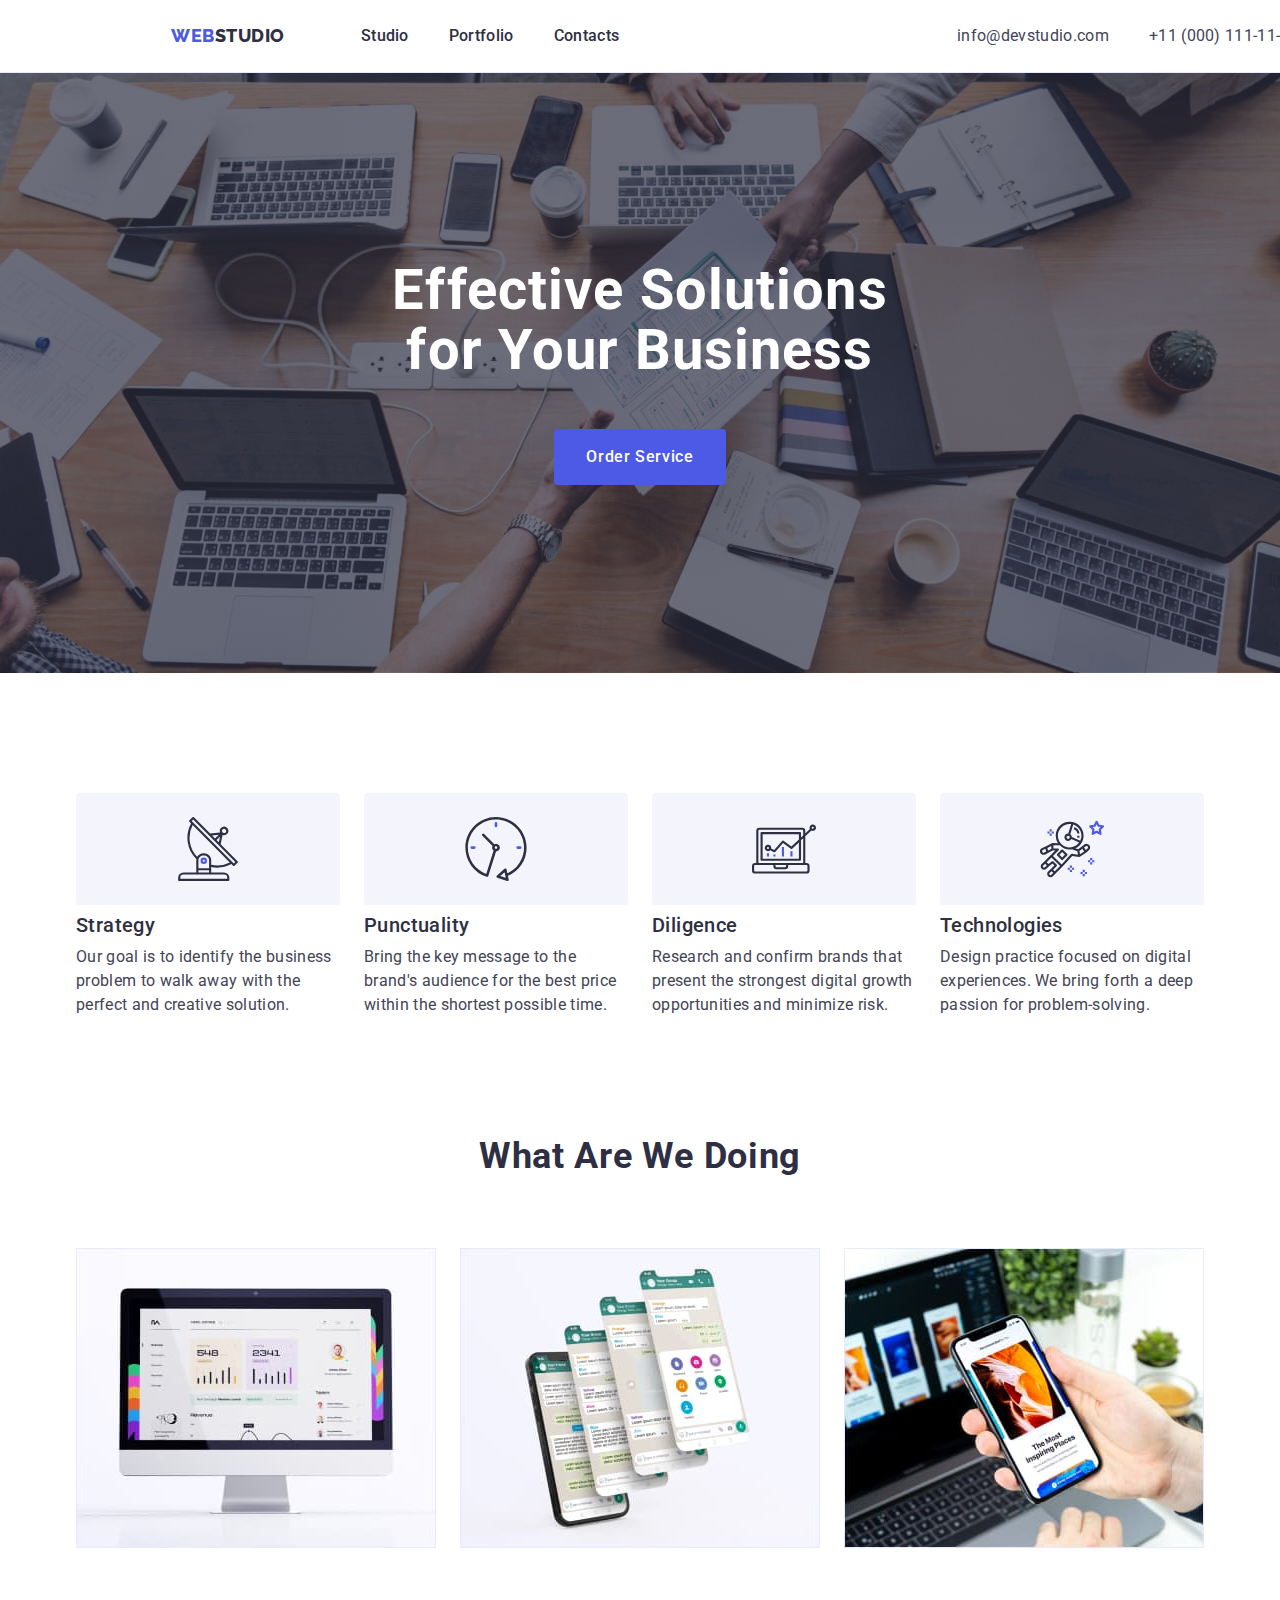
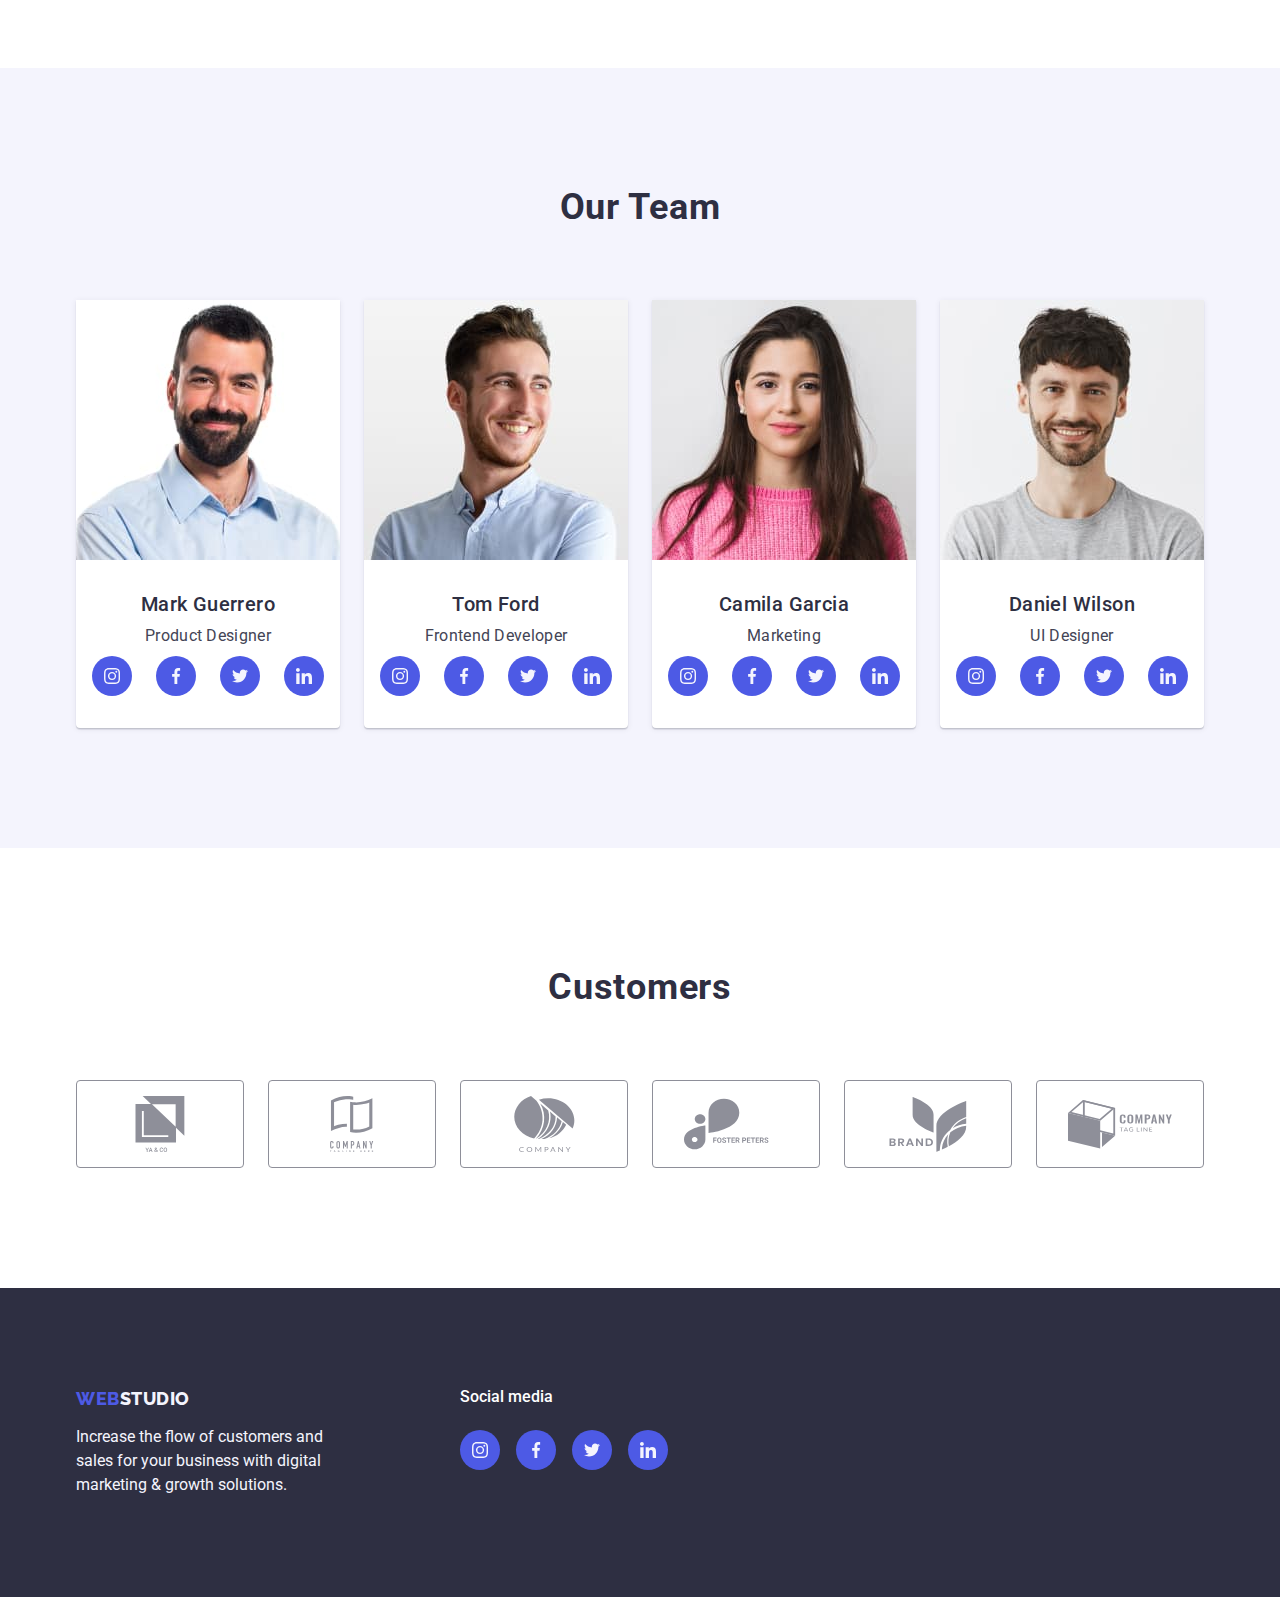
==== commit 8c8d95fb: "fixed some sections" ====
--- a/index.html
+++ b/index.html
@@ -50,7 +50,7 @@
           <ul class="list">
             <li class="list-features-item">
               <div class="container-icon">
-                <svg class="icon" width="64px" height="64px">
+                <svg class="icon" width="64" height="64">
                   <use href="./images/icons.svg#icon-antenna"></use>
                 </svg>
               </div>
@@ -59,7 +59,7 @@
             </li>
             <li class="list-features-item">
               <div class="container-icon">
-                <svg class="icon" width="64px" height="64px">
+                <svg class="icon" width="64" height="64">
                   <use href="./images/icons.svg#icon-clock"></use>
                 </svg>
               </div>
@@ -68,7 +68,7 @@
             </li>
             <li class="list-features-item">
               <div class="container-icon">
-                <svg class="icon" width="64px" height="64px">
+                <svg class="icon" width="64" height="64">
                   <use href="./images/icons.svg#icon-diagram"></use>
                 </svg>
               </div>
@@ -77,7 +77,7 @@
             </li>
             <li class="list-features-item">
               <div class="container-icon">
-                <svg class="icon" width="64px" height="64px">
+                <svg class="icon" width="64" height="64">
                   <use href="./images/icons.svg#icon-astronaut"></use>
                 </svg>
               </div>
@@ -111,25 +111,25 @@
                 <ul class="list">
                   <li>
                     <a class="icon-link" href=""
-                      ><svg class="icon" width="16px" height="16px">
+                      ><svg class="icon" width="16" height="16">
                         <use href="./images/icons.svg#icon-instagram"></use></svg>
                       </a>
                   </li>
                   <li>
                     <a class="icon-link" href=""
-                      ><svg class="icon" width="16px" height="16px">
+                      ><svg class="icon" width="16" height="16">
                         <use href="./images/icons.svg#icon-facebook"></use></svg>
                       </a>
                   </li>
                   <li>
                     <a class="icon-link" href=""
-                      ><svg class="icon" width="16px" height="16px">
+                      ><svg class="icon" width="16" height="16">
                         <use href="./images/icons.svg#icon-twitter"></use>
                         </svg></a>
                   </li>
                   <li>
                     <a class="icon-link" href=""
-                      ><svg class="icon" width="16px" height="16px">
+                      ><svg class="icon" width="16" height="16">
                         <use href="./images/icons.svg#icon-linkedin"></use></svg>
                       </a>
                   </li>
@@ -144,25 +144,25 @@
                 <ul class="list">
                   <li>
                     <a class="icon-link" href=""
-                      ><svg class="icon" width="16px" height="16px">
+                      ><svg class="icon" width="16" height="16">
                         <use href="./images/icons.svg#icon-instagram"></use></svg>
                       </a>
                   </li>
                   <li>
                     <a class="icon-link" href=""
-                      ><svg class="icon" width="16px" height="16px">
+                      ><svg class="icon" width="16" height="16">
                         <use href="./images/icons.svg#icon-facebook"></use></svg>
                       </a>
                   </li>
                   <li>
                     <a class="icon-link" href=""
-                      ><svg class="icon" width="16px" height="16px">
+                      ><svg class="icon" width="16" height="16">
                         <use href="./images/icons.svg#icon-twitter"></use></svg>
                       </a>
                   </li>
                   <li>
                     <a class="icon-link" href=""
-                      ><svg class="icon" width="16px" height="16px">
+                      ><svg class="icon" width="16" height="16">
                         <use href="./images/icons.svg#icon-linkedin"></use></svg>
                       </a>
                   </li>
@@ -177,24 +177,24 @@
                 <ul class="list">
                   <li>
                     <a class="icon-link" href=""
-                      ><svg class="icon" width="16px" height="16px">
+                      ><svg class="icon" width="16" height="16">
                         <use href="./images/icons.svg#icon-instagram"></use></svg>
                       </a>
                   </li>
                   <li>
                     <a class="icon-link" href=""
-                      ><svg class="icon" width="16px" height="16px">
+                      ><svg class="icon" width="16" height="16">
                         <use href="./images/icons.svg#icon-facebook"></use></svg></a>
                   </li>
                   <li>
                     <a class="icon-link" href=""
-                      ><svg class="icon" width="16px" height="16px">
+                      ><svg class="icon" width="16" height="16">
                         <use href="./images/icons.svg#icon-twitter"></use></svg>
                       </a>
                   </li>
                   <li>
                     <a class="icon-link" href=""
-                      ><svg class="icon" width="16px" height="16px">
+                      ><svg class="icon" width="16" height="16">
                         <use href="./images/icons.svg#icon-linkedin"></use></svg>
                       </a>
                   </li>
@@ -209,25 +209,25 @@
                 <ul class="list">
                   <li>
                     <a class="icon-link" href=""
-                      ><svg class="icon" width="16px" height="16px">
+                      ><svg class="icon" width="16" height="16">
                         <use href="./images/icons.svg#icon-instagram"></use></svg>
                       </a>
                   </li>
                   <li>
                     <a class="icon-link" href=""
-                      ><svg class="icon" width="16px" height="16px">
+                      ><svg class="icon" width="16" height="16">
                         <use href="./images/icons.svg#icon-facebook"></use></svg>
                       </a>
                   </li>
                   <li>
                     <a class="icon-link" href=""
-                      ><svg class="icon" width="16px" height="16px">
+                      ><svg class="icon" width="16" height="16">
                         <use href="./images/icons.svg#icon-twitter"></use></svg>
                       </a>
                   </li>
                   <li>
                     <a class="icon-link" href=""
-                      ><svg class="icon" width="16px" height="16px">
+                      ><svg class="icon" width="16" height="16">
                         <use href="./images/icons.svg#icon-linkedin"></use></svg>
                       </a>
                   </li>
@@ -244,42 +244,42 @@
           <ul class="list">
             <li class="icon-list-customers">
               <a class="icon-link-customers" href="">
-                <svg class="icon-customers" width="41px" height="46.97px">
+                <svg class="icon-customers" width="104" height="56">
                   <use href="./images/icons.svg#icon-yaco"></use>
                 </svg>
               </a>
             </li>
             <li class="icon-list-customers">
               <a class="icon-link-customers" href="">
-                <svg class="icon-customers" width="40px" height="52px">
+                <svg class="icon-customers" width="104" height="56">
                   <use href="./images/icons.svg#icon-tagline-here"></use>
                 </svg>
               </a>
             </li>
             <li class="icon-list-customers">
               <a class="icon-link-customers" href="">
-                <svg class="icon-customers" width="44px" height="41px">
+                <svg class="icon-customers" width="104" height="56">
                   <use href="./images/icons.svg#icon-company"></use>
                 </svg>
               </a>
             </li>
             <li class="icon-list-customers">
               <a class="icon-link-customers" href="">
-                <svg class="icon-customers" width="84px" height="41px">
+                <svg class="icon-customers" width="104" height="56">
                   <use href="./images/icons.svg#icon-fosterpeters"></use>
                 </svg>
               </a>
             </li>
             <li class="icon-list-customers">
               <a class="icon-link-customers" href="">
-                <svg class="icon-customers" width="63px" height="45px">
+                <svg class="icon-customers" width="104" height="56">
                   <use href="./images/icons.svg#icon-brand"></use>
                 </svg>
               </a>
             </li>
             <li class="icon-list-customers">
               <a class="icon-link-customers" href="">
-                <svg class="icon-customers" width="94px" height="44px">
+                <svg class="icon-customers" width="104" height="56">
                   <use href="./images/icons.svg#icon-tag-line"></use>
                 </svg>
               </a>
--- a/css/styles.css
+++ b/css/styles.css
@@ -55,6 +55,7 @@
 .header {
   padding: 24px 156px 24px 156px;
   border-bottom: 1px solid #e7e9fc;
+  box-shadow: 0px 2px 1px rgba(46, 47, 66, 0.08), 0px 1px 1px rgba(46, 47, 66, 0.16), 0px 1px 6px rgba(46, 47, 66, 0.08);
 }
 .header .container {
   display: flex;
@@ -66,6 +67,8 @@
 .list {
   list-style: none;
   display: flex;
+  align-items: center;
+  justify-content: center;
   gap: 40px;
   padding: 0;
   margin: 0;
@@ -149,7 +152,7 @@
   max-width: 1440px;
   margin-left: auto;
   margin-right: auto;
-  background-image: linear-gradient(to right, rgba(46, 47, 66, 0.7), rgba(46, 47, 66, 0.7)), url(../images/people-office.jpg);
+  background-image: linear-gradient(rgba(46, 47, 66, 0.7), rgba(46, 47, 66, 0.7)), url(../images/people-office.jpg);
   background-repeat: no-repeat;
   background-position: center;
   background-size: cover;
@@ -230,7 +233,7 @@
 .subtitle {
   font-weight: 700;
   font-size: 36px;
-  line-height: 1.11;
+  line-height: 1.1;
   text-align: center;
   letter-spacing: 0.02em;
   text-transform: capitalize;
@@ -249,7 +252,6 @@
 .section-team .container {
 }
 .section-team .list {
-  
   gap: 24px;
 }
 .list-team-item {
@@ -258,8 +260,9 @@
   box-shadow: 0px 1px 6px rgba(46, 47, 66, 0.08), 0px 1px 1px rgba(46, 47, 66, 0.16), 0px 2px 1px rgba(46, 47, 66, 0.08);
   
 }
+
 .team-container {
-  padding: 32px 16px;
+  padding: 32px 0;
 }
 .person {
   font-weight: 500;
@@ -398,21 +401,37 @@
   border-radius: 50%;
   background-color: #4d5ae5;
   padding: 12px 12px;
-  display: block;
+  display: flex;
+  align-items: center;
+  justify-content: center;
   margin-top: 8px;
+  height: 100%;
+}
+.icon-link .icon{
+  fill: var(--cloud)
 }
 .icon-link:hover{
+  background-color: #404bbf;
+}
+.icon-link:focus{
   background-color: #404bbf;
 }
 .list-icon-footer .icon-link:hover {
   background-color: #31d0aa;
 }
+.list-icon-footer .icon-link:focus {
+  background-color: #31d0aa;
+}
 .list-features-item .icon {
 }
 .container-icon {
   background-color: #f4f4fd;
-  padding: 24px 100px;
+  height: 112px;
   border-radius: 4px;
+  display: flex;
+  align-items: center;
+  justify-content: center;
+  margin-bottom: 8px;
 }
 
 .social {
@@ -431,9 +450,9 @@
 .icon-list-customers {
   width: 168px;
   height: 88px;
-  display: flex;
-  align-items: center;
-  justify-content: center;
+  /* display: flex;
+  align-items: center;
+  justify-content: center; */
 }
 .icon-link-customers{
   width: 100%;
@@ -443,16 +462,23 @@
   display: flex;
   align-items: center;
   justify-content: center;
+  color: var(--lightslate);
 
 }
 .icon-link-customers:hover .icon-customers{
   fill: #404bbf;
 }
+.icon-link-customers:focus .icon-customers{
+  fill: #404bbf;
+}
 .icon-customers{
   fill: #8e8f99;
 }
 .icon-link-customers:hover {
   border: 1px solid var(--ocean);
 }
-
-
+.icon-link-customers:focus {
+  border: 1px solid var(--ocean);
+}
+
+
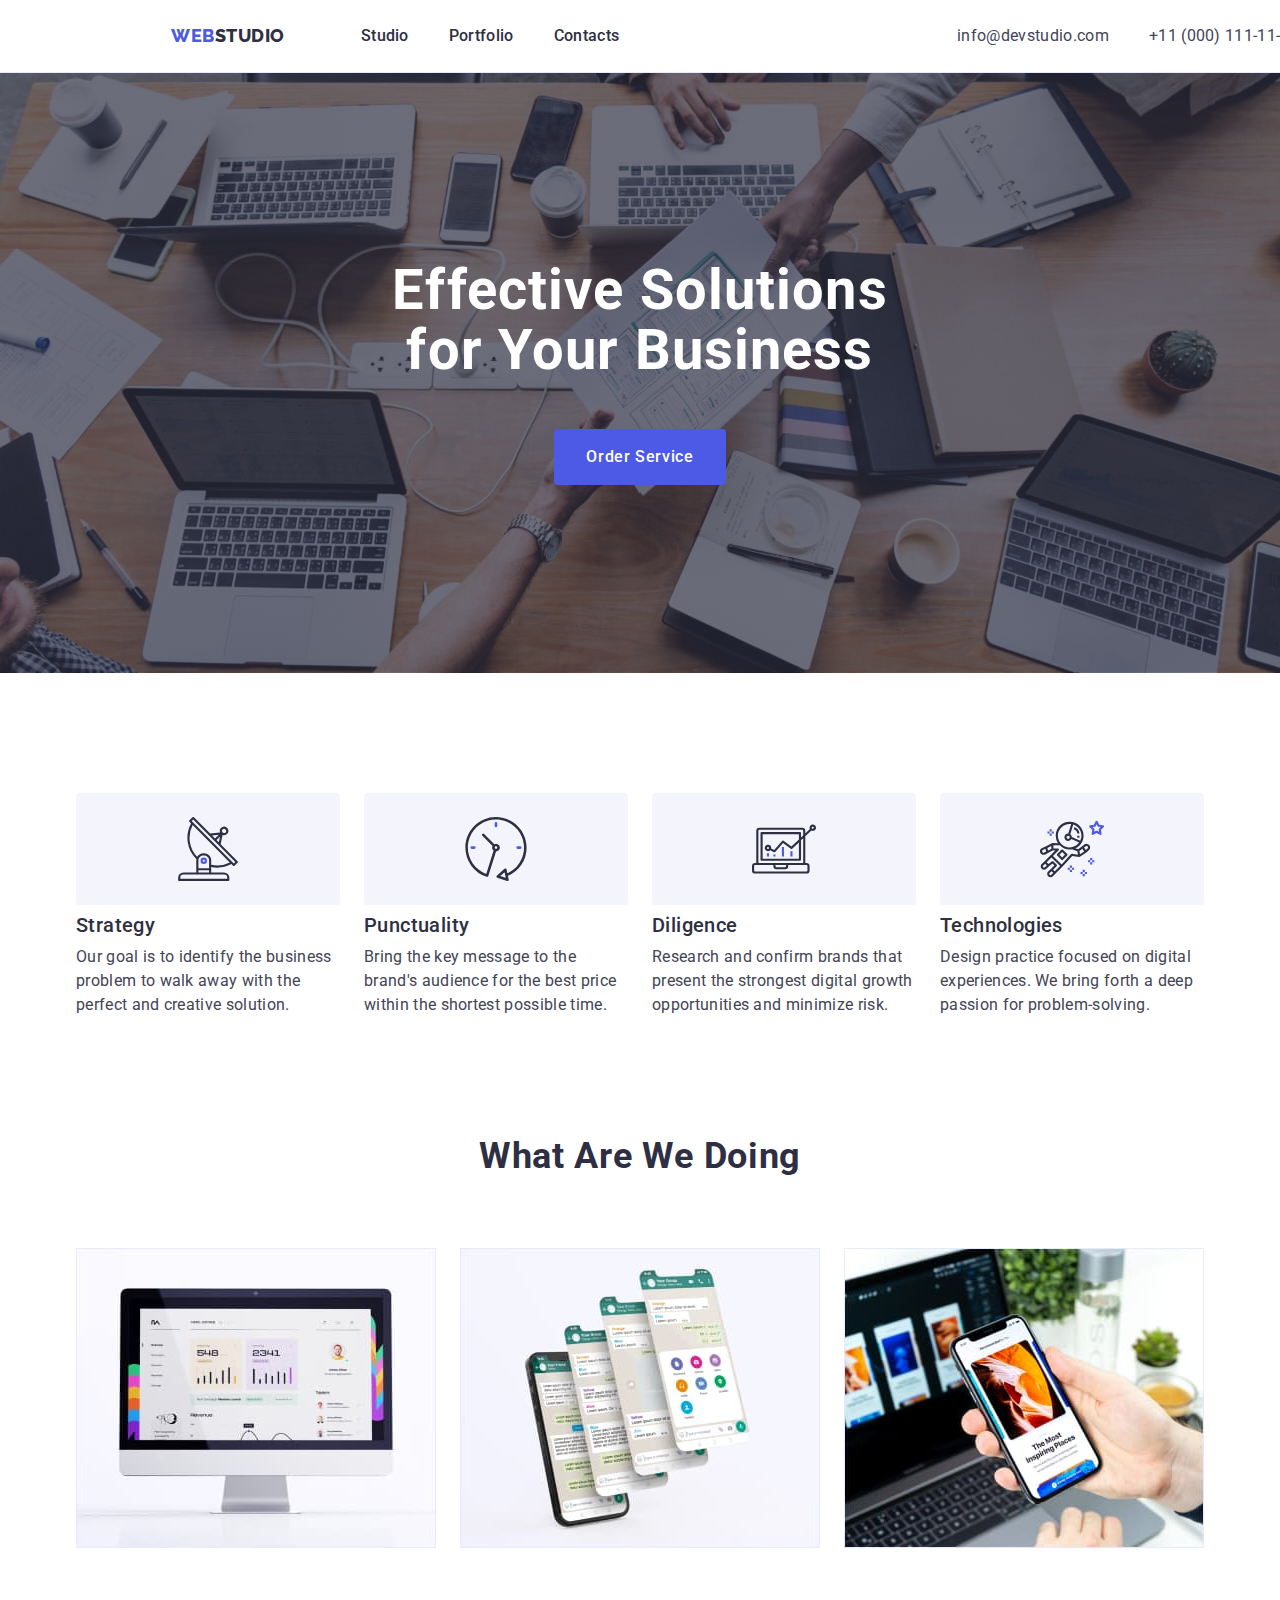
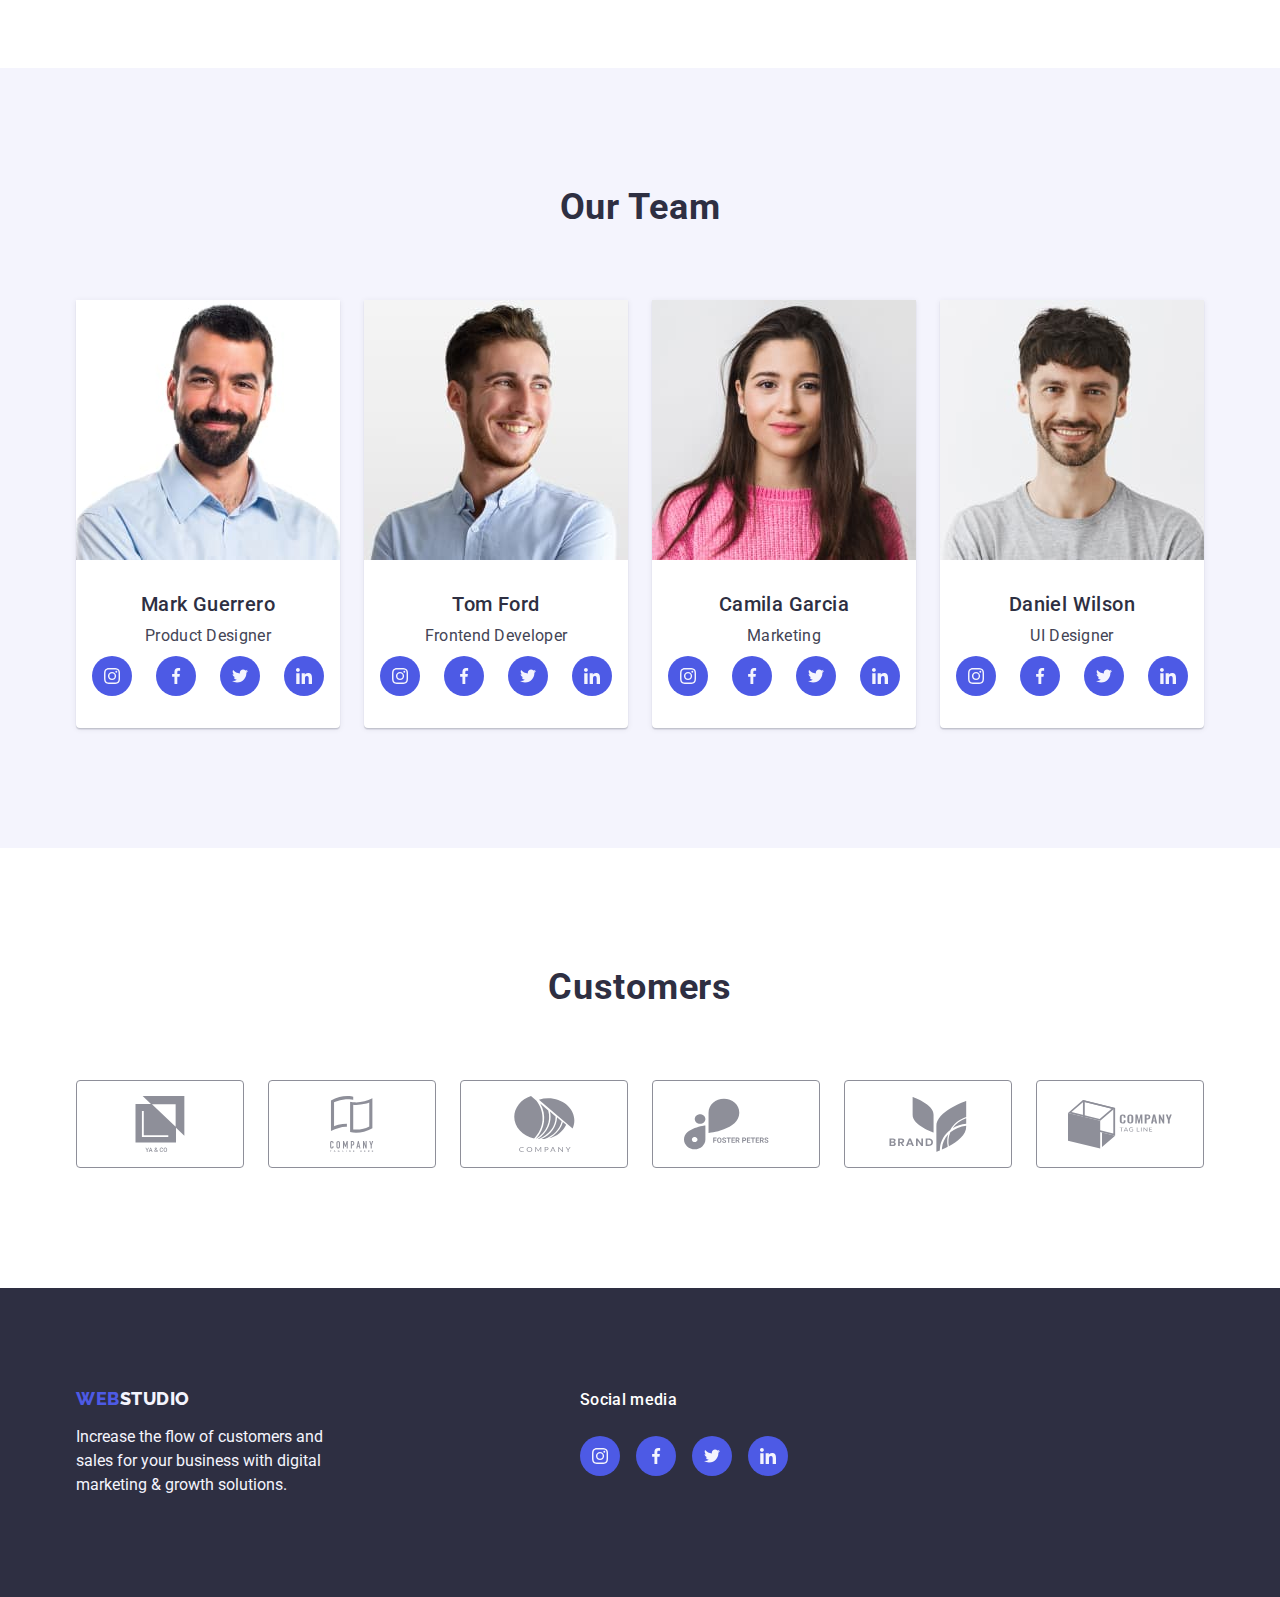
==== commit 4b7e28c3: "fixed footer" ====
--- a/index.html
+++ b/index.html
@@ -291,34 +291,34 @@
     <!-- Footer -->
     <footer class="footer">
       <div class="container">
-        <div>
+        <div class="logo-container">
           <a class="logo link" href="index.html">Web<span class="logo-studio-footer">Studio</span></a>
           <p class="text">Increase the flow of customers and sales for your business with digital marketing & growth solutions.</p>
         </div>
         <div class="social">
-          <h4 class="subtitle-social">Social media</h4>
+          <p class="subtitle-social">Social media</p>
           <ul class="list">
             <li class="list-icon-footer">
               <a class="icon-link" href=""
-                ><svg class="icon" width="16px" height="16px">
+                ><svg class="icon" width="24" height="24">
                   <use href="./images/icons.svg#icon-instagram"></use></svg>
                 </a>
             </li>
             <li class="list-icon-footer">
               <a class="icon-link" href=""
-                ><svg class="icon" width="16px" height="16px">
+                ><svg class="icon" width="24" height="24">
                   <use href="./images/icons.svg#icon-facebook"></use></svg>
                 </a>
             </li>
             <li class="list-icon-footer">
               <a class="icon-link" href=""
-                ><svg class="icon" width="16px" height="16px">
+                ><svg class="icon" width="24" height="24">
                   <use href="./images/icons.svg#icon-twitter"></use></svg>
                 </a>
             </li>
             <li class="list-icon-footer">
               <a class="icon-link" href=""
-                ><svg class="icon" width="16px" height="16px">
+                ><svg class="icon" width="24" height="24">
                   <use href="./images/icons.svg#icon-linkedin"></use></svg>
                 </a>
             </li>
--- a/css/styles.css
+++ b/css/styles.css
@@ -258,7 +258,6 @@
   background-color: #ffffff;
   border-radius: 0px 0px 4px 4px;
   box-shadow: 0px 1px 6px rgba(46, 47, 66, 0.08), 0px 1px 1px rgba(46, 47, 66, 0.16), 0px 2px 1px rgba(46, 47, 66, 0.08);
-  
 }
 
 .team-container {
@@ -288,6 +287,10 @@
 }
 .footer .container {
   display: flex;
+  align-items: baseline;
+}
+.logo-container {
+  margin-right: 120px;
 }
 .text {
   color: var(--cloud);
@@ -370,7 +373,6 @@
 }
 .portfolio-list-item {
   width: calc((100% - 48px) / 3);
-  
 }
 
 .name {
@@ -405,15 +407,14 @@
   align-items: center;
   justify-content: center;
   margin-top: 8px;
-  height: 100%;
-}
-.icon-link .icon{
-  fill: var(--cloud)
-}
-.icon-link:hover{
-  background-color: #404bbf;
-}
-.icon-link:focus{
+}
+.icon-link .icon {
+  fill: var(--cloud);
+}
+.icon-link:hover {
+  background-color: #404bbf;
+}
+.icon-link:focus {
   background-color: #404bbf;
 }
 .list-icon-footer .icon-link:hover {
@@ -446,6 +447,8 @@
   font-weight: 500;
   color: #ffffff;
   margin-bottom: 16px;
+  line-height: 1.5;
+  letter-spacing: 0.02em;
 }
 .icon-list-customers {
   width: 168px;
@@ -454,7 +457,7 @@
   align-items: center;
   justify-content: center; */
 }
-.icon-link-customers{
+.icon-link-customers {
   width: 100%;
   height: 100%;
   border: 1px solid var(--lightslate);
@@ -463,15 +466,14 @@
   align-items: center;
   justify-content: center;
   color: var(--lightslate);
-
-}
-.icon-link-customers:hover .icon-customers{
+}
+.icon-link-customers:hover .icon-customers {
   fill: #404bbf;
 }
-.icon-link-customers:focus .icon-customers{
+.icon-link-customers:focus .icon-customers {
   fill: #404bbf;
 }
-.icon-customers{
+.icon-customers {
   fill: #8e8f99;
 }
 .icon-link-customers:hover {
@@ -480,5 +482,3 @@
 .icon-link-customers:focus {
   border: 1px solid var(--ocean);
 }
-
-
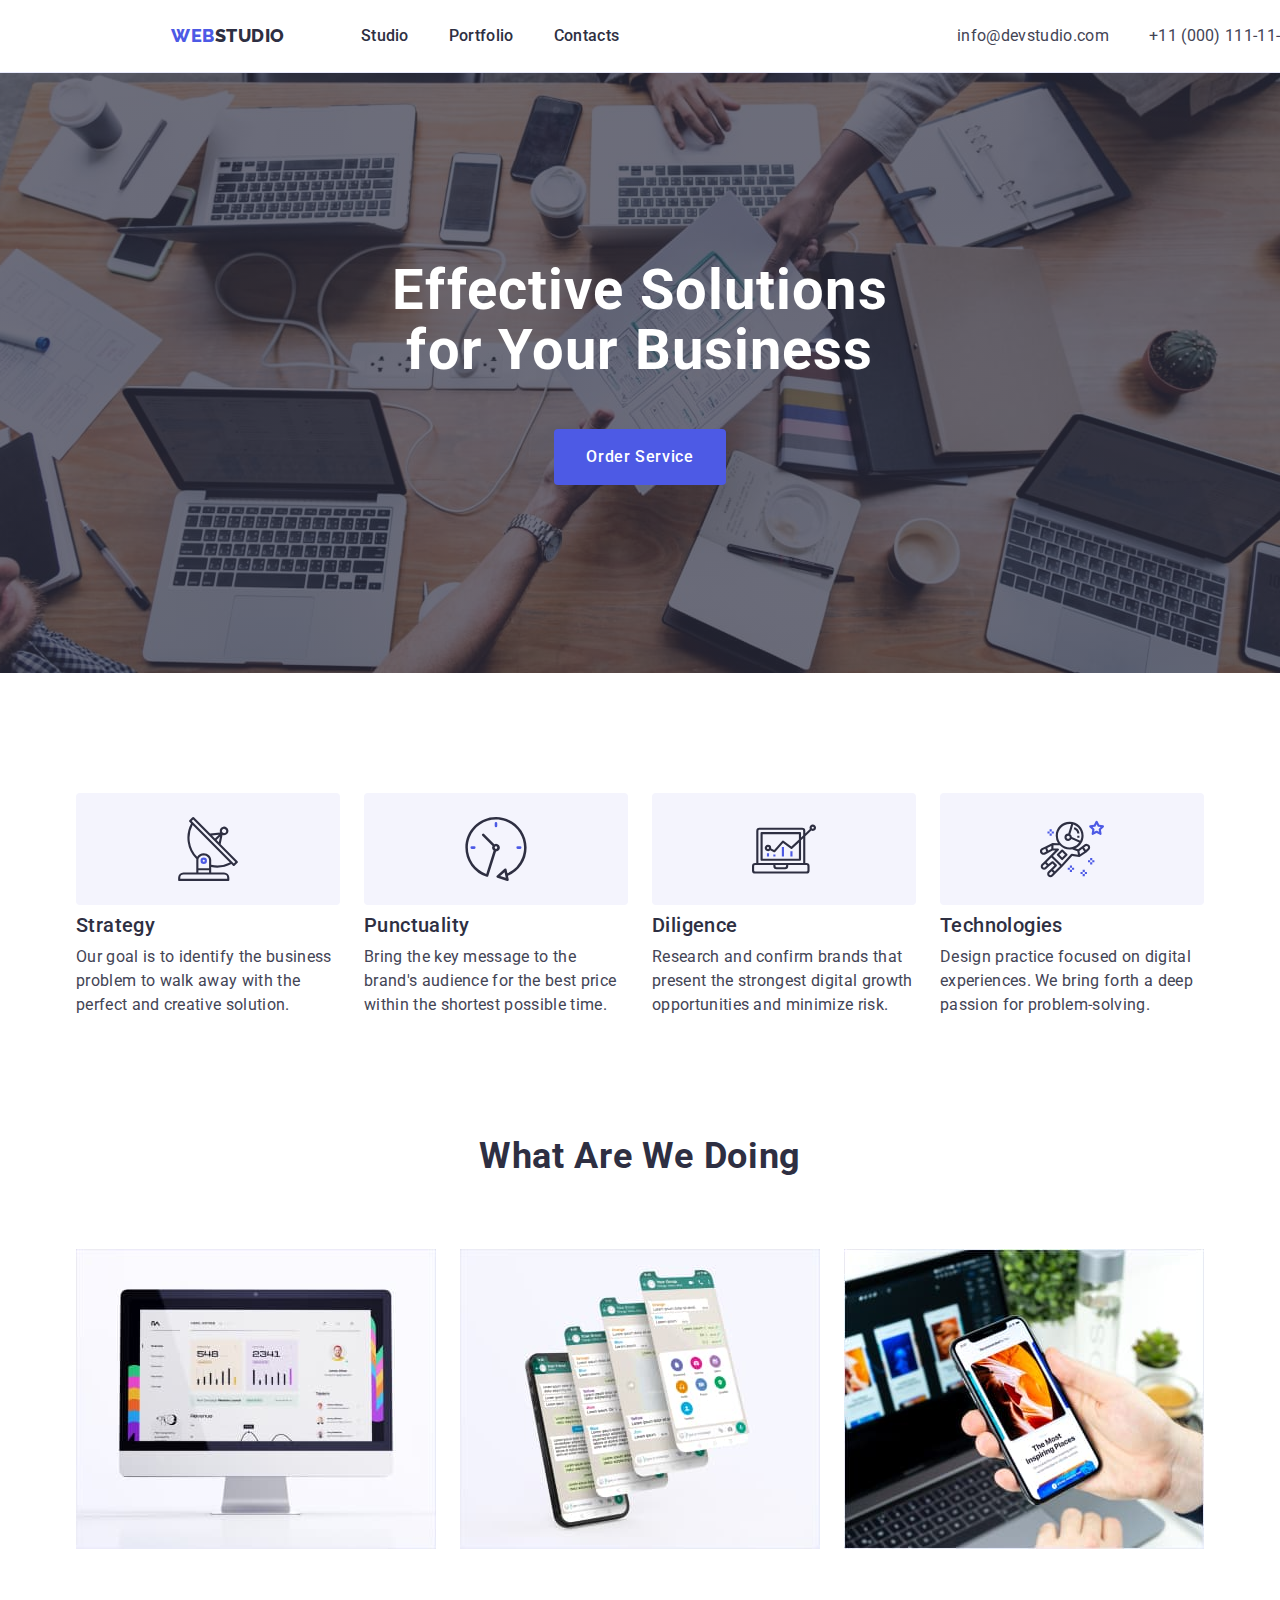
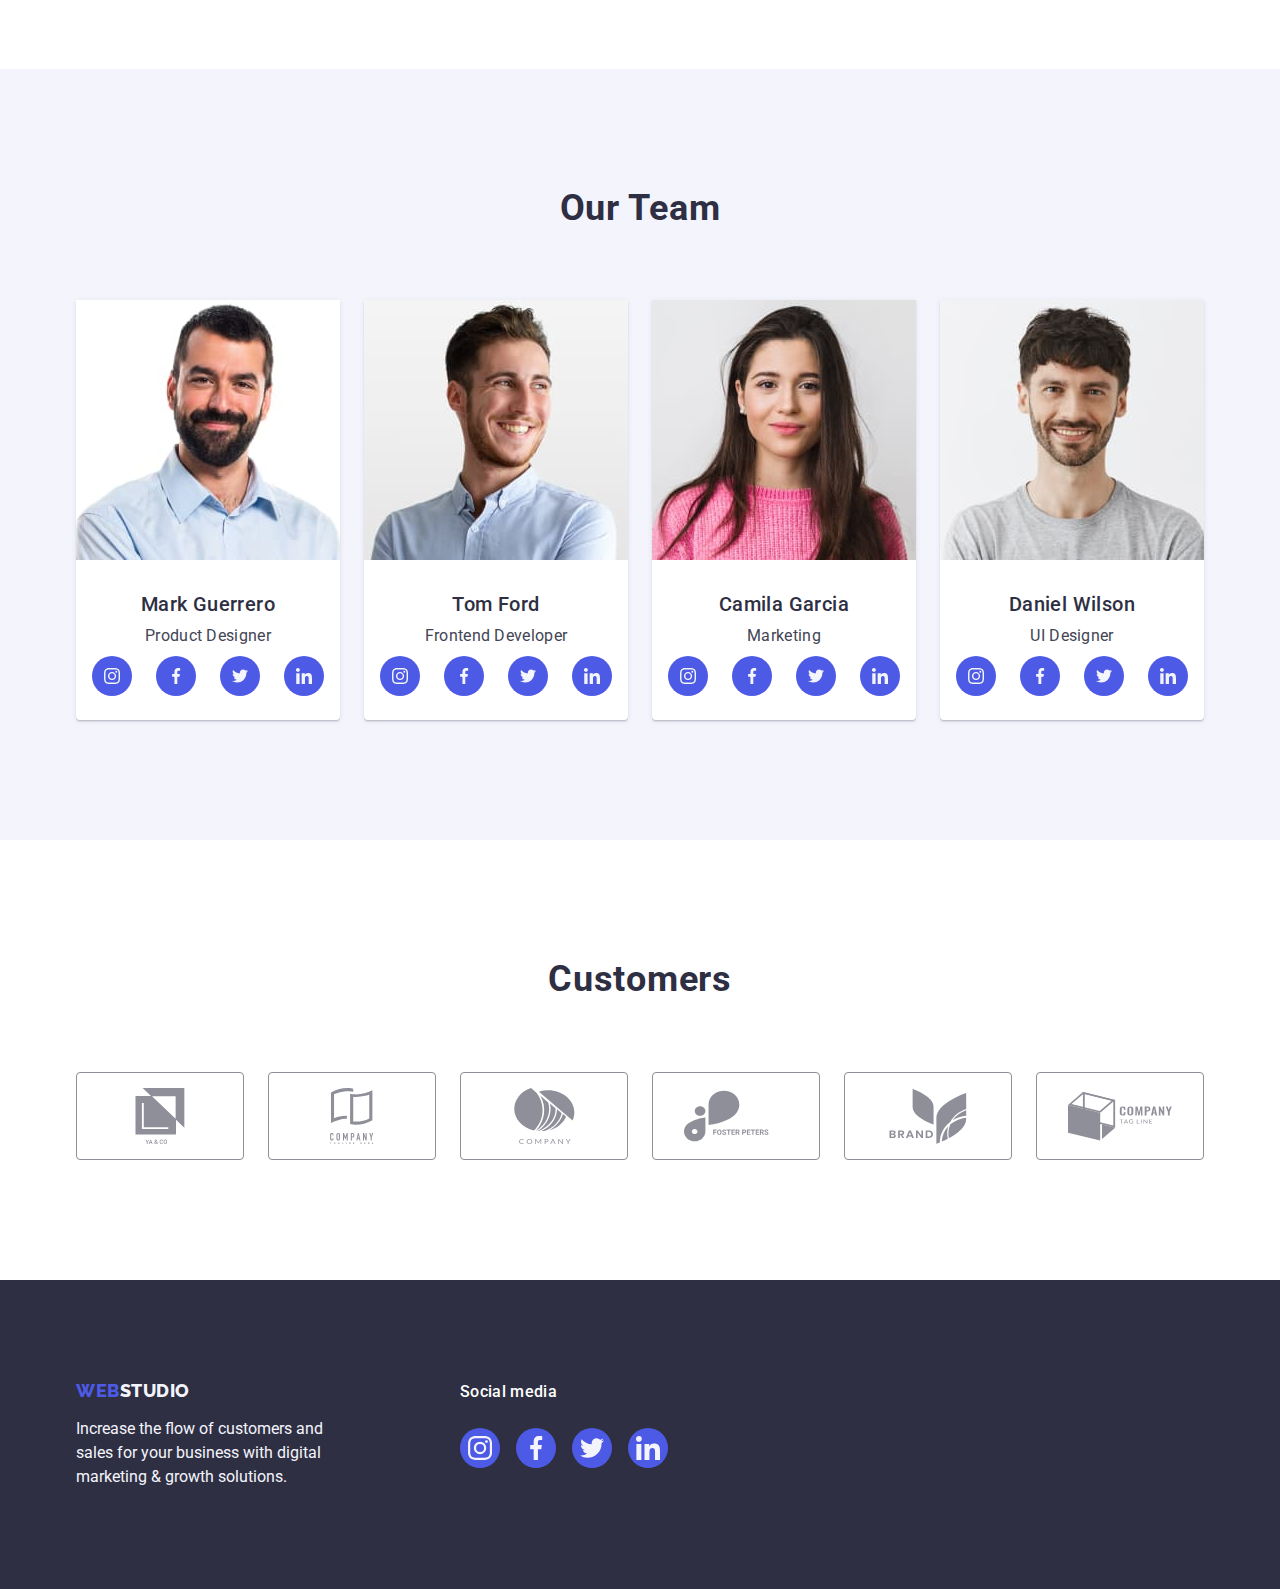
==== commit 467c5eb5: "fixed comments" ====
--- a/index.html
+++ b/index.html
@@ -109,25 +109,25 @@
                 <h3 class="person">Mark Guerrero</h3>
                 <p class="specialization">Product Designer</p>
                 <ul class="list">
-                  <li>
+                  <li class="icon-item">
                     <a class="icon-link" href=""
                       ><svg class="icon" width="16" height="16">
                         <use href="./images/icons.svg#icon-instagram"></use></svg>
                       </a>
                   </li>
-                  <li>
+                  <li class="icon-item">
                     <a class="icon-link" href=""
                       ><svg class="icon" width="16" height="16">
                         <use href="./images/icons.svg#icon-facebook"></use></svg>
                       </a>
                   </li>
-                  <li>
+                  <li class="icon-item">
                     <a class="icon-link" href=""
                       ><svg class="icon" width="16" height="16">
                         <use href="./images/icons.svg#icon-twitter"></use>
                         </svg></a>
                   </li>
-                  <li>
+                  <li class="icon-item">
                     <a class="icon-link" href=""
                       ><svg class="icon" width="16" height="16">
                         <use href="./images/icons.svg#icon-linkedin"></use></svg>
@@ -142,25 +142,25 @@
                 <h3 class="person">Tom Ford</h3>
                 <p class="specialization">Frontend Developer</p>
                 <ul class="list">
-                  <li>
+                  <li class="icon-item">
                     <a class="icon-link" href=""
                       ><svg class="icon" width="16" height="16">
                         <use href="./images/icons.svg#icon-instagram"></use></svg>
                       </a>
                   </li>
-                  <li>
+                  <li class="icon-item">
                     <a class="icon-link" href=""
                       ><svg class="icon" width="16" height="16">
                         <use href="./images/icons.svg#icon-facebook"></use></svg>
                       </a>
                   </li>
-                  <li>
+                  <li class="icon-item">
                     <a class="icon-link" href=""
                       ><svg class="icon" width="16" height="16">
                         <use href="./images/icons.svg#icon-twitter"></use></svg>
                       </a>
                   </li>
-                  <li>
+                  <li class="icon-item">
                     <a class="icon-link" href=""
                       ><svg class="icon" width="16" height="16">
                         <use href="./images/icons.svg#icon-linkedin"></use></svg>
@@ -175,24 +175,24 @@
                 <h3 class="person">Camila Garcia</h3>
                 <p class="specialization">Marketing</p>
                 <ul class="list">
-                  <li>
+                  <li class="icon-item">
                     <a class="icon-link" href=""
                       ><svg class="icon" width="16" height="16">
                         <use href="./images/icons.svg#icon-instagram"></use></svg>
                       </a>
                   </li>
-                  <li>
+                  <li class="icon-item">
                     <a class="icon-link" href=""
                       ><svg class="icon" width="16" height="16">
                         <use href="./images/icons.svg#icon-facebook"></use></svg></a>
                   </li>
-                  <li>
+                  <li class="icon-item">
                     <a class="icon-link" href=""
                       ><svg class="icon" width="16" height="16">
                         <use href="./images/icons.svg#icon-twitter"></use></svg>
                       </a>
                   </li>
-                  <li>
+                  <li class="icon-item">
                     <a class="icon-link" href=""
                       ><svg class="icon" width="16" height="16">
                         <use href="./images/icons.svg#icon-linkedin"></use></svg>
@@ -207,25 +207,25 @@
                 <h3 class="person">Daniel Wilson</h3>
                 <p class="specialization">UI Designer</p>
                 <ul class="list">
-                  <li>
+                  <li class="icon-item">
                     <a class="icon-link" href=""
                       ><svg class="icon" width="16" height="16">
                         <use href="./images/icons.svg#icon-instagram"></use></svg>
                       </a>
                   </li>
-                  <li>
+                  <li class="icon-item">
                     <a class="icon-link" href=""
                       ><svg class="icon" width="16" height="16">
                         <use href="./images/icons.svg#icon-facebook"></use></svg>
                       </a>
                   </li>
-                  <li>
+                  <li class="icon-item">
                     <a class="icon-link" href=""
                       ><svg class="icon" width="16" height="16">
                         <use href="./images/icons.svg#icon-twitter"></use></svg>
                       </a>
                   </li>
-                  <li>
+                  <li class="icon-item">
                     <a class="icon-link" href=""
                       ><svg class="icon" width="16" height="16">
                         <use href="./images/icons.svg#icon-linkedin"></use></svg>
--- a/css/styles.css
+++ b/css/styles.css
@@ -156,6 +156,7 @@
   background-repeat: no-repeat;
   background-position: center;
   background-size: cover;
+  height: 600px;
 }
 
 .section-business .container {
@@ -269,7 +270,7 @@
   line-height: 1.2;
   letter-spacing: 0.02em;
   color: var(--navy-blue);
-  margin-bottom: 8px;
+  
   text-align: center;
 }
 .specialization {
@@ -278,6 +279,7 @@
   letter-spacing: 0.02em;
   color: var(--slate);
   text-align: center;
+  margin-top: 8px;
 }
 
 /* Footer */
@@ -290,7 +292,7 @@
   align-items: baseline;
 }
 .logo-container {
-  margin-right: 120px;
+ 
 }
 .text {
   color: var(--cloud);
@@ -356,11 +358,13 @@
   background-color: #404bbf;
   color: #ffffff;
   border: 1px solid transparent;
+  box-shadow: 0px 3px 1px rgba(0, 0, 0, 0.1), 0px 2px 1px rgba(0, 0, 0, 0.08), 0px 2px 2px rgba(0, 0, 0, 0.12);
 }
 .btn-filter:hover {
   background-color: #404bbf;
   color: #ffffff;
   border: 1px solid transparent;
+  box-shadow: 0px 3px 1px rgba(0, 0, 0, 0.1), 0px 2px 1px rgba(0, 0, 0, 0.08), 0px 2px 2px rgba(0, 0, 0, 0.12);
 }
 .category-items {
   display: flex;
@@ -396,17 +400,31 @@
   margin-bottom: 8px;
   width: auto;
 }
+.portfolio-list-item .link{
+  display: block;
+}
+.portfolio-list-item .link:hover{
+  box-shadow: 0px 1px 6px rgba(46, 47, 66, 0.08), 0px 1px 1px rgba(46, 47, 66, 0.16), 0px 2px 1px rgba(46, 47, 66, 0.08);
+}
+.portfolio-list-item .link:focus{
+  box-shadow: 0px 1px 6px rgba(46, 47, 66, 0.08), 0px 1px 1px rgba(46, 47, 66, 0.16), 0px 2px 1px rgba(46, 47, 66, 0.08);
+}
 /* SVG */
 .icon-link {
+  
+  border-radius: 50%;
+  background-color: #4d5ae5;
+  /* padding: 12px 12px; */
+  display: flex;
+  align-items: center;
+  justify-content: center;
+  margin-top: 8px;
+  height: 100%;
+  width: 100%;
+}
+.icon-item{
   width: 40px;
   height: 40px;
-  border-radius: 50%;
-  background-color: #4d5ae5;
-  padding: 12px 12px;
-  display: flex;
-  align-items: center;
-  justify-content: center;
-  margin-top: 8px;
 }
 .icon-link .icon {
   fill: var(--cloud);
@@ -416,6 +434,13 @@
 }
 .icon-link:focus {
   background-color: #404bbf;
+}
+.list-icon-footer{
+  width: 40px;
+  height: 40px;
+}
+.list-icon-footer .icon-link {
+  height: 100%;
 }
 .list-icon-footer .icon-link:hover {
   background-color: #31d0aa;
@@ -467,18 +492,13 @@
   justify-content: center;
   color: var(--lightslate);
 }
-.icon-link-customers:hover .icon-customers {
-  fill: #404bbf;
-}
-.icon-link-customers:focus .icon-customers {
-  fill: #404bbf;
-}
+.icon-link-customers:hover, .icon-link-customers:focus {
+  color: #404bbf;
+  border: 1px solid var(--ocean);
+}
+
 .icon-customers {
-  fill: #8e8f99;
-}
-.icon-link-customers:hover {
-  border: 1px solid var(--ocean);
-}
-.icon-link-customers:focus {
-  border: 1px solid var(--ocean);
-}
+  fill:currentColor;
+}
+
+
